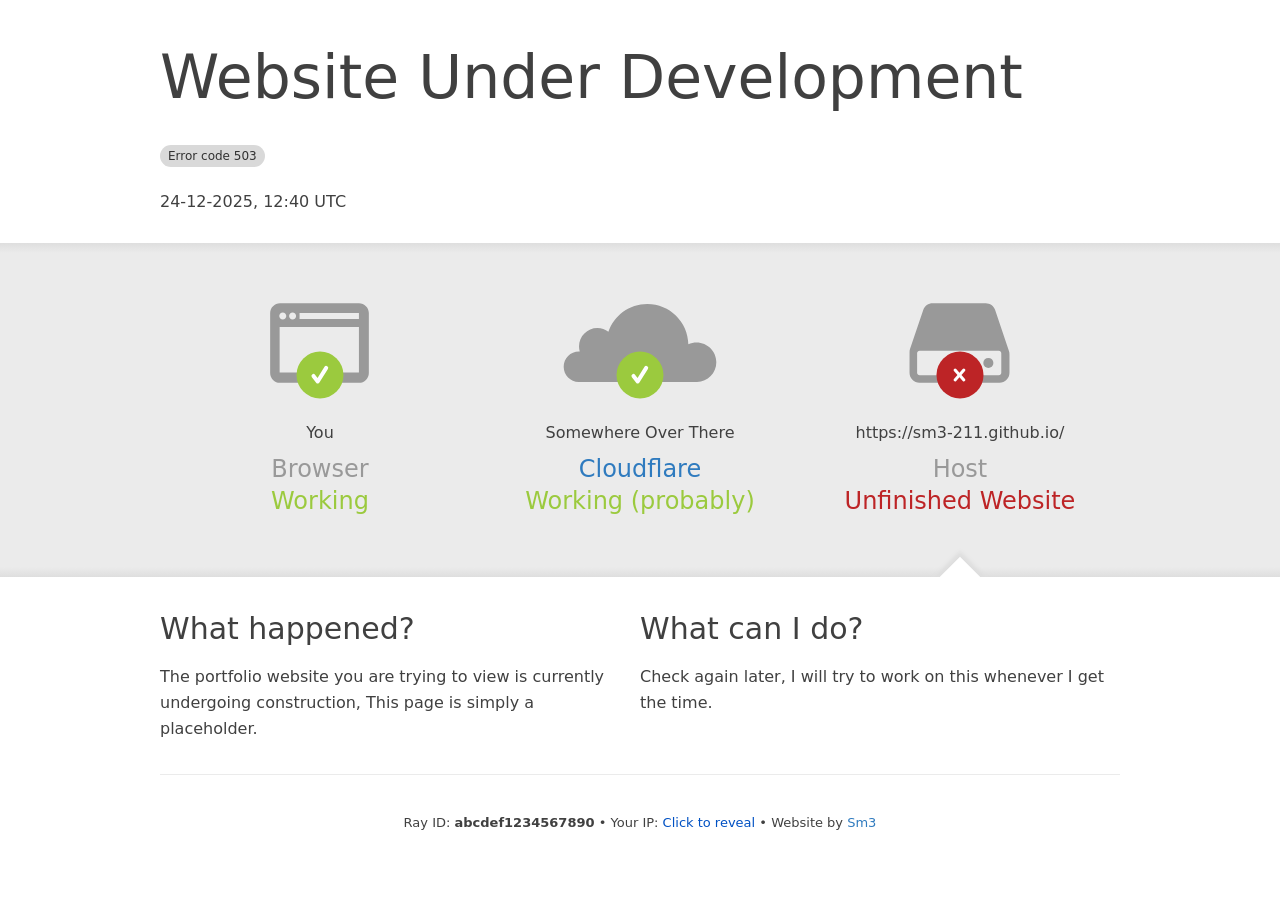
==== index.html @ c9b4858d "Update timestamp and status message in index.html" ====
<!DOCTYPE html>
<!--[if lt IE 7]> <html class="no-js ie6 oldie" lang="en-US"> <![endif]-->
<!--[if IE 7]>    <html class="no-js ie7 oldie" lang="en-US"> <![endif]-->
<!--[if IE 8]>    <html class="no-js ie8 oldie" lang="en-US"> <![endif]-->
<!--[if gt IE 8]><!--> <html class="no-js" lang="en-US"> <!--<![endif]-->
<head>
<title>Under Development</title>
<link rel = "icon" type = "image/png" href = "/Images/favicon.ico">
<meta charset="UTF-8" />
<meta http-equiv="Content-Type" content="text/html; charset=UTF-8" />
<meta http-equiv="X-UA-Compatible" content="IE=Edge" />
<meta name="robots" content="noindex, nofollow" />
<meta name="viewport" content="width=device-width,initial-scale=1" />
<style>
.container{width:100%}.bg-white{--bg-opacity:1;background-color:#fff;background-color:rgba(255,255,255,var(--bg-opacity))}.bg-center{background-position:50%}.bg-no-repeat{background-repeat:no-repeat}.border-gray-300{--border-opacity:1;border-color:#ebebeb;border-color:rgba(235,235,235,var(--border-opacity))}.rounded{border-radius:.25rem}.border-solid{border-style:solid}.border-0{border-width:0}.border{border-width:1px}.border-t{border-top-width:1px}.cursor-pointer{cursor:pointer}.block{display:block}.inline-block{display:inline-block}.table{display:table}.hidden{display:none}.float-left{float:left}.clearfix:after{content:"";display:table;clear:both}.font-mono{font-family:monaco,courier,monospace}.font-light{font-weight:300}.font-normal{font-weight:400}.font-semibold{font-weight:600}.h-12{height:3rem}.h-20{height:5rem}.text-13{font-size:13px}.text-15{font-size:15px}.text-60{font-size:60px}.text-2xl{font-size:1.5rem}.text-3xl{font-size:1.875rem}.leading-tight{line-height:1.25}.leading-normal{line-height:1.5}.leading-relaxed{line-height:1.625}.leading-1\.3{line-height:1.3}.my-8{margin-top:2rem;margin-bottom:2rem}.mx-auto{margin-left:auto;margin-right:auto}.mr-2{margin-right:.5rem}.mb-2{margin-bottom:.5rem}.mt-3{margin-top:.75rem}.mb-4{margin-bottom:1rem}.ml-4{margin-left:1rem}.mt-6{margin-top:1.5rem}.mb-6{margin-bottom:1.5rem}.mb-8{margin-bottom:2rem}.mb-10{margin-bottom:2.5rem}.ml-10{margin-left:2.5rem}.mb-15{margin-bottom:3.75rem}.-ml-6{margin-left:-1.5rem}.overflow-hidden{overflow:hidden}.p-0{padding:0}.py-2{padding-top:.5rem;padding-bottom:.5rem}.px-4{padding-left:1rem;padding-right:1rem}.py-8{padding-top:2rem;padding-bottom:2rem}.py-10{padding-top:2.5rem;padding-bottom:2.5rem}.py-15{padding-top:3.75rem;padding-bottom:3.75rem}.pr-6{padding-right:1.5rem}.pt-10{padding-top:2.5rem}.absolute{position:absolute}.relative{position:relative}.left-1\/2{left:50%}.-bottom-4{bottom:-1rem}.resize{resize:both}.text-center{text-align:center}.text-black-dark{--text-opacity:1;color:#404040;color:rgba(64,64,64,var(--text-opacity))}.text-gray-600{--text-opacity:1;color:#999;color:rgba(153,153,153,var(--text-opacity))}.text-red-error{--text-opacity:1;color:#bd2426;color:rgba(189,36,38,var(--text-opacity))}.text-green-success{--text-opacity:1;color:#9bca3e;color:rgba(155,202,62,var(--text-opacity))}.antialiased{-webkit-font-smoothing:antialiased;-moz-osx-font-smoothing:grayscale}.truncate{overflow:hidden;text-overflow:ellipsis;white-space:nowrap}.w-12{width:3rem}.w-240{width:60rem}.w-1\/2{width:50%}.w-1\/3{width:33.333333%}.w-full{width:100%}.transition{-webkit-transition-property:background-color,border-color,color,fill,stroke,opacity,box-shadow,-webkit-transform;transition-property:background-color,border-color,color,fill,stroke,opacity,box-shadow,-webkit-transform;transition-property:background-color,border-color,color,fill,stroke,opacity,box-shadow,transform;transition-property:background-color,border-color,color,fill,stroke,opacity,box-shadow,transform,-webkit-transform}body,html{--text-opacity:1;color:#404040;color:rgba(64,64,64,var(--text-opacity));-webkit-font-smoothing:antialiased;-moz-osx-font-smoothing:grayscale;font-family:system-ui,-apple-system,BlinkMacSystemFont,Segoe UI,Roboto,Helvetica Neue,Arial,Noto Sans,sans-serif,Apple Color Emoji,Segoe UI Emoji,Segoe UI Symbol,Noto Color Emoji;font-size:16px}*,body,html{margin:0;padding:0}*{box-sizing:border-box}a{--text-opacity:1;color:#2f7bbf;color:rgba(47,123,191,var(--text-opacity));text-decoration:none;-webkit-transition-property:all;transition-property:all;-webkit-transition-duration:.15s;transition-duration:.15s;-webkit-transition-timing-function:cubic-bezier(0,0,.2,1);transition-timing-function:cubic-bezier(0,0,.2,1)}a:hover{--text-opacity:1;color:#f68b1f;color:rgba(246,139,31,var(--text-opacity))}img{display:block;width:100%;height:auto}#what-happened-section p{font-size:15px;line-height:1.5}strong{font-weight:600}.bg-gradient-gray{background-image:-webkit-linear-gradient(top,#dedede,#ebebeb 3%,#ebebeb 97%,#dedede)}.cf-error-source:after{position:absolute;--bg-opacity:1;background-color:#fff;background-color:rgba(255,255,255,var(--bg-opacity));width:2.5rem;height:2.5rem;--transform-translate-x:0;--transform-translate-y:0;--transform-rotate:0;--transform-skew-x:0;--transform-skew-y:0;--transform-scale-x:1;--transform-scale-y:1;-webkit-transform:translateX(var(--transform-translate-x)) translateY(var(--transform-translate-y)) rotate(var(--transform-rotate)) skewX(var(--transform-skew-x)) skewY(var(--transform-skew-y)) scaleX(var(--transform-scale-x)) scaleY(var(--transform-scale-y));-ms-transform:translateX(var(--transform-translate-x)) translateY(var(--transform-translate-y)) rotate(var(--transform-rotate)) skewX(var(--transform-skew-x)) skewY(var(--transform-skew-y)) scaleX(var(--transform-scale-x)) scaleY(var(--transform-scale-y));transform:translateX(var(--transform-translate-x)) translateY(var(--transform-translate-y)) rotate(var(--transform-rotate)) skewX(var(--transform-skew-x)) skewY(var(--transform-skew-y)) scaleX(var(--transform-scale-x)) scaleY(var(--transform-scale-y));--transform-rotate:45deg;content:"";bottom:-1.75rem;left:50%;margin-left:-1.25rem;box-shadow:0 0 4px 4px #dedede}@media screen and (max-width:720px){.cf-error-source:after{display:none}}.cf-icon-browser{background-image:url(data:image/svg+xml;utf8,%3Csvg%20id%3D%22a%22%20xmlns%3D%22http%3A//www.w3.org/2000/svg%22%20viewBox%3D%220%200%20100%2080.7362%22%3E%3Cpath%20d%3D%22M89.8358.1636H10.1642C4.6398.1636.1614%2C4.6421.1614%2C10.1664v60.4033c0%2C5.5244%2C4.4784%2C10.0028%2C10.0028%2C10.0028h79.6716c5.5244%2C0%2C10.0027-4.4784%2C10.0027-10.0028V10.1664c0-5.5244-4.4784-10.0028-10.0027-10.0028ZM22.8323%2C9.6103c1.9618%2C0%2C3.5522%2C1.5903%2C3.5522%2C3.5521s-1.5904%2C3.5522-3.5522%2C3.5522-3.5521-1.5904-3.5521-3.5522%2C1.5903-3.5521%2C3.5521-3.5521ZM12.8936%2C9.6103c1.9618%2C0%2C3.5522%2C1.5903%2C3.5522%2C3.5521s-1.5904%2C3.5522-3.5522%2C3.5522-3.5521-1.5904-3.5521-3.5522%2C1.5903-3.5521%2C3.5521-3.5521ZM89.8293%2C70.137H9.7312V24.1983h80.0981v45.9387ZM89.8293%2C16.1619H29.8524v-5.999h59.977v5.999Z%22%20style%3D%22fill%3A%20%23999%3B%22/%3E%3C/svg%3E)}.cf-icon-cloud{background-image:url(data:image/svg+xml;utf8,%3Csvg%20id%3D%22a%22%20xmlns%3D%22http%3A//www.w3.org/2000/svg%22%20viewBox%3D%220%200%20152%2078.9141%22%3E%3Cpath%20d%3D%22M132.2996%2C77.9927v-.0261c10.5477-.2357%2C19.0305-8.8754%2C19.0305-19.52%2C0-10.7928-8.7161-19.5422-19.4678-19.5422-2.9027%2C0-5.6471.6553-8.1216%2C1.7987C123.3261%2C18.6624%2C105.3419.9198%2C83.202.9198c-17.8255%2C0-32.9539%2C11.5047-38.3939%2C27.4899-3.0292-2.2755-6.7818-3.6403-10.8622-3.6403-10.0098%2C0-18.1243%2C8.1145-18.1243%2C18.1243%2C0%2C1.7331.258%2C3.4033.7122%2C4.9905-.2899-.0168-.5769-.0442-.871-.0442-8.2805%2C0-14.993%2C6.7503-14.993%2C15.0772%2C0%2C8.2795%2C6.6381%2C14.994%2C14.8536%2C15.0701v.0054h.1069c.0109%2C0%2C.0215.0016.0325.0016s.0215-.0016.0325-.0016%22%20style%3D%22fill%3A%20%23999%3B%22/%3E%3C/svg%3E)}.cf-icon-server{background-image:url(data:image/svg+xml;utf8,%3Csvg%20id%3D%22a%22%20xmlns%3D%22http%3A//www.w3.org/2000/svg%22%20viewBox%3D%220%200%2095%2075%22%3E%3Cpath%20d%3D%22M94.0103%2C45.0775l-12.9885-38.4986c-1.2828-3.8024-4.8488-6.3624-8.8618-6.3619l-49.91.0065c-3.9995.0005-7.556%2C2.5446-8.8483%2C6.3295L1.0128%2C42.8363c-.3315.971-.501%2C1.9899-.5016%2C3.0159l-.0121%2C19.5737c-.0032%2C5.1667%2C4.1844%2C9.3569%2C9.3513%2C9.3569h75.2994c5.1646%2C0%2C9.3512-4.1866%2C9.3512-9.3512v-17.3649c0-1.0165-.1657-2.0262-.4907-2.9893ZM86.7988%2C65.3097c0%2C1.2909-1.0465%2C2.3374-2.3374%2C2.3374H9.9767c-1.2909%2C0-2.3374-1.0465-2.3374-2.3374v-18.1288c0-1.2909%2C1.0465-2.3374%2C2.3374-2.3374h74.4847c1.2909%2C0%2C2.3374%2C1.0465%2C2.3374%2C2.3374v18.1288Z%22%20style%3D%22fill%3A%20%23999%3B%22/%3E%3Ccircle%20cx%3D%2274.6349%22%20cy%3D%2256.1889%22%20r%3D%224.7318%22%20style%3D%22fill%3A%20%23999%3B%22/%3E%3Ccircle%20cx%3D%2259.1472%22%20cy%3D%2256.1889%22%20r%3D%224.7318%22%20style%3D%22fill%3A%20%23999%3B%22/%3E%3C/svg%3E)}.cf-icon-ok{background-image:url(data:image/svg+xml;utf8,%3Csvg%20id%3D%22a%22%20xmlns%3D%22http%3A//www.w3.org/2000/svg%22%20viewBox%3D%220%200%2048%2048%22%3E%3Ccircle%20cx%3D%2224%22%20cy%3D%2224%22%20r%3D%2223.4815%22%20style%3D%22fill%3A%20%239bca3e%3B%22/%3E%3Cpolyline%20points%3D%2217.453%2024.9841%2021.7183%2030.4504%2030.2076%2016.8537%22%20style%3D%22fill%3A%20none%3B%20stroke%3A%20%23fff%3B%20stroke-linecap%3A%20round%3B%20stroke-linejoin%3A%20round%3B%20stroke-width%3A%204px%3B%22/%3E%3C/svg%3E)}.cf-icon-error{background-image:url(data:image/svg+xml;utf8,%3Csvg%20id%3D%22a%22%20xmlns%3D%22http%3A//www.w3.org/2000/svg%22%20viewBox%3D%220%200%2047.9145%2047.9641%22%3E%3Ccircle%20cx%3D%2223.9572%22%20cy%3D%2223.982%22%20r%3D%2223.4815%22%20style%3D%22fill%3A%20%23bd2426%3B%22/%3E%3Cline%20x1%3D%2219.0487%22%20y1%3D%2219.0768%22%20x2%3D%2227.8154%22%20y2%3D%2228.8853%22%20style%3D%22fill%3A%20none%3B%20stroke%3A%20%23fff%3B%20stroke-linecap%3A%20round%3B%20stroke-linejoin%3A%20round%3B%20stroke-width%3A%203px%3B%22/%3E%3Cline%20x1%3D%2227.8154%22%20y1%3D%2219.0768%22%20x2%3D%2219.0487%22%20y2%3D%2228.8853%22%20style%3D%22fill%3A%20none%3B%20stroke%3A%20%23fff%3B%20stroke-linecap%3A%20round%3B%20stroke-linejoin%3A%20round%3B%20stroke-width%3A%203px%3B%22/%3E%3C/svg%3E)}#cf-wrapper .feedback-hidden{display:none}#cf-wrapper .feedback-success{min-height:33px;line-height:33px}#cf-wrapper .cf-button{color:#0051c3;font-size:13px;border-color:#0045a6;-webkit-transition-timing-function:ease;transition-timing-function:ease;-webkit-transition-duration:.2s;transition-duration:.2s;-webkit-transition-property:background-color,border-color,color;transition-property:background-color,border-color,color}#cf-wrapper .cf-button:hover{color:#fff;background-color:#003681}.cf-error-footer .hidden{display:none}.cf-error-footer .cf-footer-ip-reveal-btn{-webkit-appearance:button;-moz-appearance:button;appearance:button;text-decoration:none;background:none;color:inherit;border:none;padding:0;font:inherit;cursor:pointer;color:#0051c3;-webkit-transition:color .15s ease;transition:color .15s ease}.cf-error-footer .cf-footer-ip-reveal-btn:hover{color:#ee730a}.code-label{background-color:#d9d9d9;color:#313131;font-weight:500;border-radius:1.25rem;font-size:.75rem;line-height:4.5rem;padding:.25rem .5rem;height:4.5rem;white-space:nowrap;vertical-align:middle}@media (max-width:639px){.sm\:block{display:block}.sm\:hidden{display:none}.sm\:mb-1{margin-bottom:.25rem}.sm\:mb-2{margin-bottom:.5rem}.sm\:py-4{padding-top:1rem;padding-bottom:1rem}.sm\:px-8{padding-left:2rem;padding-right:2rem}.sm\:text-left{text-align:left}}@media (max-width:720px){.md\:border-gray-400{--border-opacity:1;border-color:#dedede;border-color:rgba(222,222,222,var(--border-opacity))}.md\:border-solid{border-style:solid}.md\:border-0{border-width:0}.md\:border-b{border-bottom-width:1px}.md\:block{display:block}.md\:inline-block{display:inline-block}.md\:hidden{display:none}.md\:float-none{float:none}.md\:text-3xl{font-size:1.875rem}.md\:m-0{margin:0}.md\:mt-0{margin-top:0}.md\:mb-2{margin-bottom:.5rem}.md\:p-0{padding:0}.md\:py-8{padding-top:2rem;padding-bottom:2rem}.md\:px-8{padding-left:2rem;padding-right:2rem}.md\:pr-0{padding-right:0}.md\:pb-10{padding-bottom:2.5rem}.md\:top-0{top:0}.md\:right-0{right:0}.md\:left-auto{left:auto}.md\:text-left{text-align:left}.md\:w-full{width:100%}}@media (max-width:1023px){.lg\:text-sm{font-size:.875rem}.lg\:text-2xl{font-size:1.5rem}.lg\:text-4xl{font-size:2.25rem}.lg\:leading-relaxed{line-height:1.625}.lg\:px-8{padding-left:2rem;padding-right:2rem}.lg\:pt-6{padding-top:1.5rem}.lg\:w-full{width:100%}}
</style>
</head>
<body>
<div id="cf-wrapper">
    <div id="cf-error-details" class="p-0">
        <header class="mx-auto pt-10 lg:pt-6 lg:px-8 w-240 lg:w-full mb-8">
            <h1 class="inline-block sm:block sm:mb-2 font-light text-60 lg:text-4xl text-black-dark leading-tight mr-2">
                <span class="inline-block">Website Under Development</span>
                <span class="code-label">Error code 503</span>
            </h1>
            <div class="">24-12-2025, 12:40 UTC</div>
        </header>
        <div class="my-8 bg-gradient-gray">
            <div class="w-240 lg:w-full mx-auto">
                <div class="clearfix md:px-8">
                    <div id="cf-browser-status" class=" relative w-1/3 md:w-full py-15 md:p-0 md:py-8 md:text-left md:border-solid md:border-0 md:border-b md:border-gray-400 overflow-hidden float-left md:float-none text-center">
                        <div class="relative mb-10 md:m-0">
                            <span class="cf-icon-browser block md:hidden h-20 bg-center bg-no-repeat"></span>
                            <span class="cf-icon-ok w-12 h-12 absolute left-1/2 md:left-auto md:right-0 md:top-0 -ml-6 -bottom-4"></span>
                        </div>
                        <span class="md:block w-full truncate">You</span>
                        <h3 class="md:inline-block mt-3 md:mt-0 text-2xl text-gray-600 font-light leading-1.3" >Browser</h3>
                        <span class="leading-1.3 text-2xl" style="color: #9bca3e">Working</span>
                    </div>
                    <div id="cf-cloudflare-status" class=" relative w-1/3 md:w-full py-15 md:p-0 md:py-8 md:text-left md:border-solid md:border-0 md:border-b md:border-gray-400 overflow-hidden float-left md:float-none text-center">
                        <div class="relative mb-10 md:m-0">
                            <span class="cf-icon-cloud block md:hidden h-20 bg-center bg-no-repeat"></span>
                            <span class="cf-icon-ok w-12 h-12 absolute left-1/2 md:left-auto md:right-0 md:top-0 -ml-6 -bottom-4"></span>
                        </div>
                        <span class="md:block w-full truncate">Somewhere Over There</span>
                        <h3 class="md:inline-block mt-3 md:mt-0 text-2xl text-gray-600 font-light leading-1.3" style="color: #2f7bbf;">Cloudflare</h3>
                        <span class="leading-1.3 text-2xl" style="color: #9bca3e">Working (probably)</span>
                    </div>
                    <div id="cf-host-status" class="cf-error-source relative w-1/3 md:w-full py-15 md:p-0 md:py-8 md:text-left md:border-solid md:border-0 md:border-b md:border-gray-400 overflow-hidden float-left md:float-none text-center">
                        <div class="relative mb-10 md:m-0">
                            <span class="cf-icon-server block md:hidden h-20 bg-center bg-no-repeat"></span>
                            <span class="cf-icon-error w-12 h-12 absolute left-1/2 md:left-auto md:right-0 md:top-0 -ml-6 -bottom-4"></span>
                        </div>
                        <span class="md:block w-full truncate">https://sm3-211.github.io/</span>
                        <h3 class="md:inline-block mt-3 md:mt-0 text-2xl text-gray-600 font-light leading-1.3" >Host</h3>
                        <span class="leading-1.3 text-2xl" style="color: #bd2426">Unfinished Website</span>
                    </div>
                </div>
            </div>
        </div>

        <div class="w-240 lg:w-full mx-auto mb-8 lg:px-8">
            <div class="clearfix">
                <div class="w-1/2 md:w-full float-left pr-6 md:pb-10 md:pr-0 leading-relaxed">
                    <h2 class="text-3xl font-normal leading-1.3 mb-4">What happened?</h2>
                    The portfolio website you are trying to view is currently undergoing construction, This page is simply a placeholder.
                </div>
                <div class="w-1/2 md:w-full float-left leading-relaxed">
                    <h2 class="text-3xl font-normal leading-1.3 mb-4">What can I do?</h2>
                    Check again later, I will try to work on this whenever I get the time.
                </div>
            </div>
        </div>

        <div class="cf-error-footer cf-wrapper w-240 lg:w-full py-10 sm:py-4 sm:px-8 mx-auto text-center sm:text-left border-solid border-0 border-t border-gray-300">
            <p class="text-13">
                <span class="cf-footer-item sm:block sm:mb-1">Ray ID: <strong class="font-semibold">abcdef1234567890</strong></span>
                <span class="cf-footer-separator sm:hidden">&bull;</span>
                <span id="cf-footer-item-ip" class="cf-footer-item hidden sm:block sm:mb-1">
                    Your IP:
                    <button type="button" id="cf-footer-ip-reveal" class="cf-footer-ip-reveal-btn">Click to reveal</button>
                    <span class="hidden" id="cf-footer-ip">192.168.0.1</span>
                    <span class="cf-footer-separator sm:hidden">&bull;</span>
                </span>
                
                <span class="cf-footer-item sm:block sm:mb-1"><span>Website by</span> <a rel="noopener noreferrer" href="https://sm3-211.github.io/" id="brand_link" target="_blank">Sm3</a></span>
            </p>
        </div><!-- /.error-footer -->
    </div>
</div>
<script>(function(){function d(){var b=a.getElementById("cf-footer-item-ip"),c=a.getElementById("cf-footer-ip-reveal");b&&"classList"in b&&(b.classList.remove("hidden"),c.addEventListener("click",function(){c.classList.add("hidden");a.getElementById("cf-footer-ip").classList.remove("hidden")}))}var a=document;document.addEventListener&&a.addEventListener("DOMContentLoaded",d)})();</script>
</body>
</html>
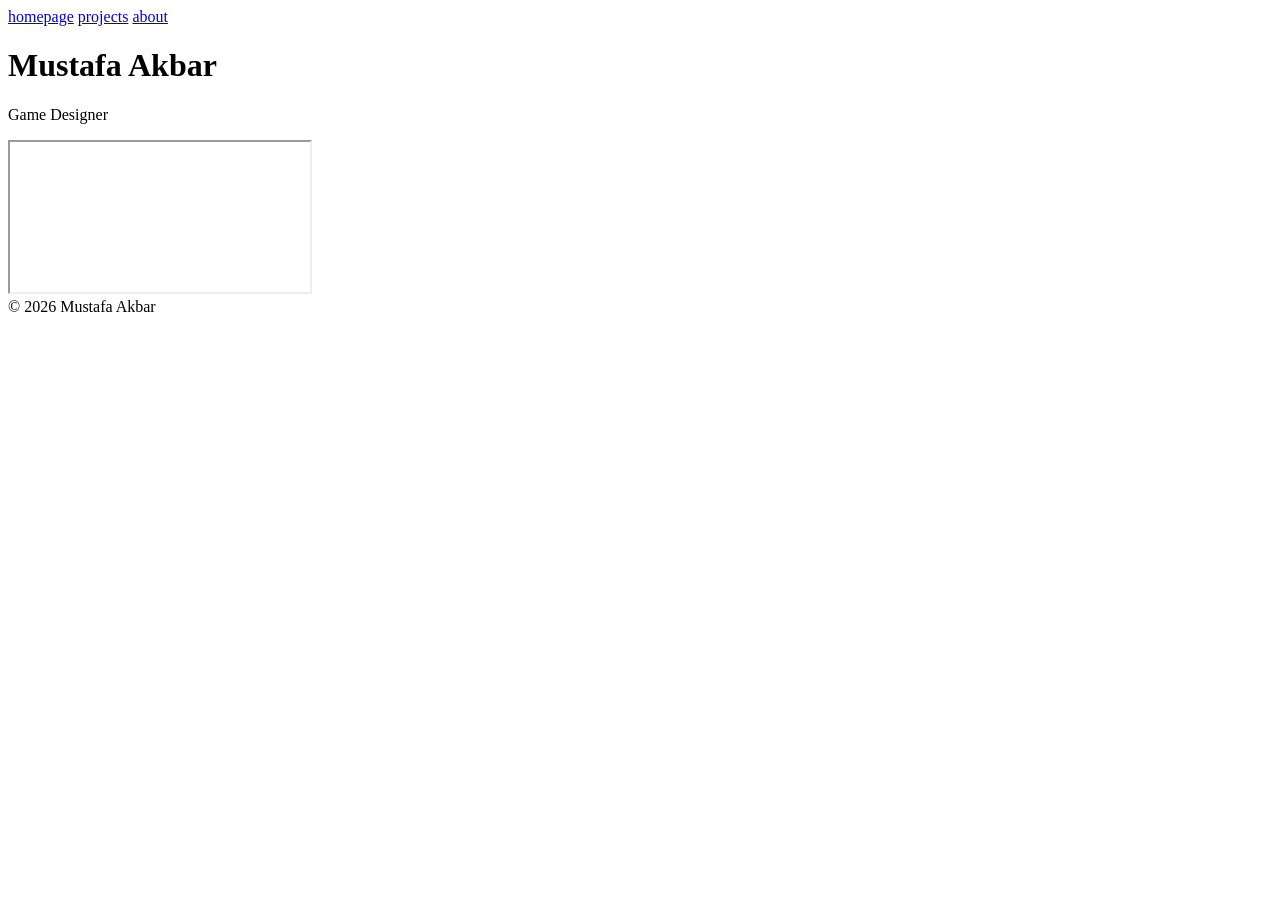
==== commit 44ba66b7: "Add files via upload" ====
--- a/index.html
+++ b/index.html
@@ -1,93 +1,43 @@
-<!DOCTYPE html>
-<!--[if lt IE 7]> <html class="no-js ie6 oldie" lang="en-US"> <![endif]-->
-<!--[if IE 7]>    <html class="no-js ie7 oldie" lang="en-US"> <![endif]-->
-<!--[if IE 8]>    <html class="no-js ie8 oldie" lang="en-US"> <![endif]-->
-<!--[if gt IE 8]><!--> <html class="no-js" lang="en-US"> <!--<![endif]-->
-<head>
-<title>Under Development</title>
-<link rel = "icon" type = "image/png" href = "/Images/favicon.ico">
-<meta charset="UTF-8" />
-<meta http-equiv="Content-Type" content="text/html; charset=UTF-8" />
-<meta http-equiv="X-UA-Compatible" content="IE=Edge" />
-<meta name="robots" content="noindex, nofollow" />
-<meta name="viewport" content="width=device-width,initial-scale=1" />
-<style>
-.container{width:100%}.bg-white{--bg-opacity:1;background-color:#fff;background-color:rgba(255,255,255,var(--bg-opacity))}.bg-center{background-position:50%}.bg-no-repeat{background-repeat:no-repeat}.border-gray-300{--border-opacity:1;border-color:#ebebeb;border-color:rgba(235,235,235,var(--border-opacity))}.rounded{border-radius:.25rem}.border-solid{border-style:solid}.border-0{border-width:0}.border{border-width:1px}.border-t{border-top-width:1px}.cursor-pointer{cursor:pointer}.block{display:block}.inline-block{display:inline-block}.table{display:table}.hidden{display:none}.float-left{float:left}.clearfix:after{content:"";display:table;clear:both}.font-mono{font-family:monaco,courier,monospace}.font-light{font-weight:300}.font-normal{font-weight:400}.font-semibold{font-weight:600}.h-12{height:3rem}.h-20{height:5rem}.text-13{font-size:13px}.text-15{font-size:15px}.text-60{font-size:60px}.text-2xl{font-size:1.5rem}.text-3xl{font-size:1.875rem}.leading-tight{line-height:1.25}.leading-normal{line-height:1.5}.leading-relaxed{line-height:1.625}.leading-1\.3{line-height:1.3}.my-8{margin-top:2rem;margin-bottom:2rem}.mx-auto{margin-left:auto;margin-right:auto}.mr-2{margin-right:.5rem}.mb-2{margin-bottom:.5rem}.mt-3{margin-top:.75rem}.mb-4{margin-bottom:1rem}.ml-4{margin-left:1rem}.mt-6{margin-top:1.5rem}.mb-6{margin-bottom:1.5rem}.mb-8{margin-bottom:2rem}.mb-10{margin-bottom:2.5rem}.ml-10{margin-left:2.5rem}.mb-15{margin-bottom:3.75rem}.-ml-6{margin-left:-1.5rem}.overflow-hidden{overflow:hidden}.p-0{padding:0}.py-2{padding-top:.5rem;padding-bottom:.5rem}.px-4{padding-left:1rem;padding-right:1rem}.py-8{padding-top:2rem;padding-bottom:2rem}.py-10{padding-top:2.5rem;padding-bottom:2.5rem}.py-15{padding-top:3.75rem;padding-bottom:3.75rem}.pr-6{padding-right:1.5rem}.pt-10{padding-top:2.5rem}.absolute{position:absolute}.relative{position:relative}.left-1\/2{left:50%}.-bottom-4{bottom:-1rem}.resize{resize:both}.text-center{text-align:center}.text-black-dark{--text-opacity:1;color:#404040;color:rgba(64,64,64,var(--text-opacity))}.text-gray-600{--text-opacity:1;color:#999;color:rgba(153,153,153,var(--text-opacity))}.text-red-error{--text-opacity:1;color:#bd2426;color:rgba(189,36,38,var(--text-opacity))}.text-green-success{--text-opacity:1;color:#9bca3e;color:rgba(155,202,62,var(--text-opacity))}.antialiased{-webkit-font-smoothing:antialiased;-moz-osx-font-smoothing:grayscale}.truncate{overflow:hidden;text-overflow:ellipsis;white-space:nowrap}.w-12{width:3rem}.w-240{width:60rem}.w-1\/2{width:50%}.w-1\/3{width:33.333333%}.w-full{width:100%}.transition{-webkit-transition-property:background-color,border-color,color,fill,stroke,opacity,box-shadow,-webkit-transform;transition-property:background-color,border-color,color,fill,stroke,opacity,box-shadow,-webkit-transform;transition-property:background-color,border-color,color,fill,stroke,opacity,box-shadow,transform;transition-property:background-color,border-color,color,fill,stroke,opacity,box-shadow,transform,-webkit-transform}body,html{--text-opacity:1;color:#404040;color:rgba(64,64,64,var(--text-opacity));-webkit-font-smoothing:antialiased;-moz-osx-font-smoothing:grayscale;font-family:system-ui,-apple-system,BlinkMacSystemFont,Segoe UI,Roboto,Helvetica Neue,Arial,Noto Sans,sans-serif,Apple Color Emoji,Segoe UI Emoji,Segoe UI Symbol,Noto Color Emoji;font-size:16px}*,body,html{margin:0;padding:0}*{box-sizing:border-box}a{--text-opacity:1;color:#2f7bbf;color:rgba(47,123,191,var(--text-opacity));text-decoration:none;-webkit-transition-property:all;transition-property:all;-webkit-transition-duration:.15s;transition-duration:.15s;-webkit-transition-timing-function:cubic-bezier(0,0,.2,1);transition-timing-function:cubic-bezier(0,0,.2,1)}a:hover{--text-opacity:1;color:#f68b1f;color:rgba(246,139,31,var(--text-opacity))}img{display:block;width:100%;height:auto}#what-happened-section p{font-size:15px;line-height:1.5}strong{font-weight:600}.bg-gradient-gray{background-image:-webkit-linear-gradient(top,#dedede,#ebebeb 3%,#ebebeb 97%,#dedede)}.cf-error-source:after{position:absolute;--bg-opacity:1;background-color:#fff;background-color:rgba(255,255,255,var(--bg-opacity));width:2.5rem;height:2.5rem;--transform-translate-x:0;--transform-translate-y:0;--transform-rotate:0;--transform-skew-x:0;--transform-skew-y:0;--transform-scale-x:1;--transform-scale-y:1;-webkit-transform:translateX(var(--transform-translate-x)) translateY(var(--transform-translate-y)) rotate(var(--transform-rotate)) skewX(var(--transform-skew-x)) skewY(var(--transform-skew-y)) scaleX(var(--transform-scale-x)) scaleY(var(--transform-scale-y));-ms-transform:translateX(var(--transform-translate-x)) translateY(var(--transform-translate-y)) rotate(var(--transform-rotate)) skewX(var(--transform-skew-x)) skewY(var(--transform-skew-y)) scaleX(var(--transform-scale-x)) scaleY(var(--transform-scale-y));transform:translateX(var(--transform-translate-x)) translateY(var(--transform-translate-y)) rotate(var(--transform-rotate)) skewX(var(--transform-skew-x)) skewY(var(--transform-skew-y)) scaleX(var(--transform-scale-x)) scaleY(var(--transform-scale-y));--transform-rotate:45deg;content:"";bottom:-1.75rem;left:50%;margin-left:-1.25rem;box-shadow:0 0 4px 4px #dedede}@media screen and (max-width:720px){.cf-error-source:after{display:none}}.cf-icon-browser{background-image:url(data:image/svg+xml;utf8,%3Csvg%20id%3D%22a%22%20xmlns%3D%22http%3A//www.w3.org/2000/svg%22%20viewBox%3D%220%200%20100%2080.7362%22%3E%3Cpath%20d%3D%22M89.8358.1636H10.1642C4.6398.1636.1614%2C4.6421.1614%2C10.1664v60.4033c0%2C5.5244%2C4.4784%2C10.0028%2C10.0028%2C10.0028h79.6716c5.5244%2C0%2C10.0027-4.4784%2C10.0027-10.0028V10.1664c0-5.5244-4.4784-10.0028-10.0027-10.0028ZM22.8323%2C9.6103c1.9618%2C0%2C3.5522%2C1.5903%2C3.5522%2C3.5521s-1.5904%2C3.5522-3.5522%2C3.5522-3.5521-1.5904-3.5521-3.5522%2C1.5903-3.5521%2C3.5521-3.5521ZM12.8936%2C9.6103c1.9618%2C0%2C3.5522%2C1.5903%2C3.5522%2C3.5521s-1.5904%2C3.5522-3.5522%2C3.5522-3.5521-1.5904-3.5521-3.5522%2C1.5903-3.5521%2C3.5521-3.5521ZM89.8293%2C70.137H9.7312V24.1983h80.0981v45.9387ZM89.8293%2C16.1619H29.8524v-5.999h59.977v5.999Z%22%20style%3D%22fill%3A%20%23999%3B%22/%3E%3C/svg%3E)}.cf-icon-cloud{background-image:url(data:image/svg+xml;utf8,%3Csvg%20id%3D%22a%22%20xmlns%3D%22http%3A//www.w3.org/2000/svg%22%20viewBox%3D%220%200%20152%2078.9141%22%3E%3Cpath%20d%3D%22M132.2996%2C77.9927v-.0261c10.5477-.2357%2C19.0305-8.8754%2C19.0305-19.52%2C0-10.7928-8.7161-19.5422-19.4678-19.5422-2.9027%2C0-5.6471.6553-8.1216%2C1.7987C123.3261%2C18.6624%2C105.3419.9198%2C83.202.9198c-17.8255%2C0-32.9539%2C11.5047-38.3939%2C27.4899-3.0292-2.2755-6.7818-3.6403-10.8622-3.6403-10.0098%2C0-18.1243%2C8.1145-18.1243%2C18.1243%2C0%2C1.7331.258%2C3.4033.7122%2C4.9905-.2899-.0168-.5769-.0442-.871-.0442-8.2805%2C0-14.993%2C6.7503-14.993%2C15.0772%2C0%2C8.2795%2C6.6381%2C14.994%2C14.8536%2C15.0701v.0054h.1069c.0109%2C0%2C.0215.0016.0325.0016s.0215-.0016.0325-.0016%22%20style%3D%22fill%3A%20%23999%3B%22/%3E%3C/svg%3E)}.cf-icon-server{background-image:url(data:image/svg+xml;utf8,%3Csvg%20id%3D%22a%22%20xmlns%3D%22http%3A//www.w3.org/2000/svg%22%20viewBox%3D%220%200%2095%2075%22%3E%3Cpath%20d%3D%22M94.0103%2C45.0775l-12.9885-38.4986c-1.2828-3.8024-4.8488-6.3624-8.8618-6.3619l-49.91.0065c-3.9995.0005-7.556%2C2.5446-8.8483%2C6.3295L1.0128%2C42.8363c-.3315.971-.501%2C1.9899-.5016%2C3.0159l-.0121%2C19.5737c-.0032%2C5.1667%2C4.1844%2C9.3569%2C9.3513%2C9.3569h75.2994c5.1646%2C0%2C9.3512-4.1866%2C9.3512-9.3512v-17.3649c0-1.0165-.1657-2.0262-.4907-2.9893ZM86.7988%2C65.3097c0%2C1.2909-1.0465%2C2.3374-2.3374%2C2.3374H9.9767c-1.2909%2C0-2.3374-1.0465-2.3374-2.3374v-18.1288c0-1.2909%2C1.0465-2.3374%2C2.3374-2.3374h74.4847c1.2909%2C0%2C2.3374%2C1.0465%2C2.3374%2C2.3374v18.1288Z%22%20style%3D%22fill%3A%20%23999%3B%22/%3E%3Ccircle%20cx%3D%2274.6349%22%20cy%3D%2256.1889%22%20r%3D%224.7318%22%20style%3D%22fill%3A%20%23999%3B%22/%3E%3Ccircle%20cx%3D%2259.1472%22%20cy%3D%2256.1889%22%20r%3D%224.7318%22%20style%3D%22fill%3A%20%23999%3B%22/%3E%3C/svg%3E)}.cf-icon-ok{background-image:url(data:image/svg+xml;utf8,%3Csvg%20id%3D%22a%22%20xmlns%3D%22http%3A//www.w3.org/2000/svg%22%20viewBox%3D%220%200%2048%2048%22%3E%3Ccircle%20cx%3D%2224%22%20cy%3D%2224%22%20r%3D%2223.4815%22%20style%3D%22fill%3A%20%239bca3e%3B%22/%3E%3Cpolyline%20points%3D%2217.453%2024.9841%2021.7183%2030.4504%2030.2076%2016.8537%22%20style%3D%22fill%3A%20none%3B%20stroke%3A%20%23fff%3B%20stroke-linecap%3A%20round%3B%20stroke-linejoin%3A%20round%3B%20stroke-width%3A%204px%3B%22/%3E%3C/svg%3E)}.cf-icon-error{background-image:url(data:image/svg+xml;utf8,%3Csvg%20id%3D%22a%22%20xmlns%3D%22http%3A//www.w3.org/2000/svg%22%20viewBox%3D%220%200%2047.9145%2047.9641%22%3E%3Ccircle%20cx%3D%2223.9572%22%20cy%3D%2223.982%22%20r%3D%2223.4815%22%20style%3D%22fill%3A%20%23bd2426%3B%22/%3E%3Cline%20x1%3D%2219.0487%22%20y1%3D%2219.0768%22%20x2%3D%2227.8154%22%20y2%3D%2228.8853%22%20style%3D%22fill%3A%20none%3B%20stroke%3A%20%23fff%3B%20stroke-linecap%3A%20round%3B%20stroke-linejoin%3A%20round%3B%20stroke-width%3A%203px%3B%22/%3E%3Cline%20x1%3D%2227.8154%22%20y1%3D%2219.0768%22%20x2%3D%2219.0487%22%20y2%3D%2228.8853%22%20style%3D%22fill%3A%20none%3B%20stroke%3A%20%23fff%3B%20stroke-linecap%3A%20round%3B%20stroke-linejoin%3A%20round%3B%20stroke-width%3A%203px%3B%22/%3E%3C/svg%3E)}#cf-wrapper .feedback-hidden{display:none}#cf-wrapper .feedback-success{min-height:33px;line-height:33px}#cf-wrapper .cf-button{color:#0051c3;font-size:13px;border-color:#0045a6;-webkit-transition-timing-function:ease;transition-timing-function:ease;-webkit-transition-duration:.2s;transition-duration:.2s;-webkit-transition-property:background-color,border-color,color;transition-property:background-color,border-color,color}#cf-wrapper .cf-button:hover{color:#fff;background-color:#003681}.cf-error-footer .hidden{display:none}.cf-error-footer .cf-footer-ip-reveal-btn{-webkit-appearance:button;-moz-appearance:button;appearance:button;text-decoration:none;background:none;color:inherit;border:none;padding:0;font:inherit;cursor:pointer;color:#0051c3;-webkit-transition:color .15s ease;transition:color .15s ease}.cf-error-footer .cf-footer-ip-reveal-btn:hover{color:#ee730a}.code-label{background-color:#d9d9d9;color:#313131;font-weight:500;border-radius:1.25rem;font-size:.75rem;line-height:4.5rem;padding:.25rem .5rem;height:4.5rem;white-space:nowrap;vertical-align:middle}@media (max-width:639px){.sm\:block{display:block}.sm\:hidden{display:none}.sm\:mb-1{margin-bottom:.25rem}.sm\:mb-2{margin-bottom:.5rem}.sm\:py-4{padding-top:1rem;padding-bottom:1rem}.sm\:px-8{padding-left:2rem;padding-right:2rem}.sm\:text-left{text-align:left}}@media (max-width:720px){.md\:border-gray-400{--border-opacity:1;border-color:#dedede;border-color:rgba(222,222,222,var(--border-opacity))}.md\:border-solid{border-style:solid}.md\:border-0{border-width:0}.md\:border-b{border-bottom-width:1px}.md\:block{display:block}.md\:inline-block{display:inline-block}.md\:hidden{display:none}.md\:float-none{float:none}.md\:text-3xl{font-size:1.875rem}.md\:m-0{margin:0}.md\:mt-0{margin-top:0}.md\:mb-2{margin-bottom:.5rem}.md\:p-0{padding:0}.md\:py-8{padding-top:2rem;padding-bottom:2rem}.md\:px-8{padding-left:2rem;padding-right:2rem}.md\:pr-0{padding-right:0}.md\:pb-10{padding-bottom:2.5rem}.md\:top-0{top:0}.md\:right-0{right:0}.md\:left-auto{left:auto}.md\:text-left{text-align:left}.md\:w-full{width:100%}}@media (max-width:1023px){.lg\:text-sm{font-size:.875rem}.lg\:text-2xl{font-size:1.5rem}.lg\:text-4xl{font-size:2.25rem}.lg\:leading-relaxed{line-height:1.625}.lg\:px-8{padding-left:2rem;padding-right:2rem}.lg\:pt-6{padding-top:1.5rem}.lg\:w-full{width:100%}}
-</style>
-</head>
-<body>
-<div id="cf-wrapper">
-    <div id="cf-error-details" class="p-0">
-        <header class="mx-auto pt-10 lg:pt-6 lg:px-8 w-240 lg:w-full mb-8">
-            <h1 class="inline-block sm:block sm:mb-2 font-light text-60 lg:text-4xl text-black-dark leading-tight mr-2">
-                <span class="inline-block">Website Under Development</span>
-                <span class="code-label">Error code 503</span>
-            </h1>
-            <div class="">24-12-2025, 12:40 UTC</div>
-        </header>
-        <div class="my-8 bg-gradient-gray">
-            <div class="w-240 lg:w-full mx-auto">
-                <div class="clearfix md:px-8">
-                    <div id="cf-browser-status" class=" relative w-1/3 md:w-full py-15 md:p-0 md:py-8 md:text-left md:border-solid md:border-0 md:border-b md:border-gray-400 overflow-hidden float-left md:float-none text-center">
-                        <div class="relative mb-10 md:m-0">
-                            <span class="cf-icon-browser block md:hidden h-20 bg-center bg-no-repeat"></span>
-                            <span class="cf-icon-ok w-12 h-12 absolute left-1/2 md:left-auto md:right-0 md:top-0 -ml-6 -bottom-4"></span>
-                        </div>
-                        <span class="md:block w-full truncate">You</span>
-                        <h3 class="md:inline-block mt-3 md:mt-0 text-2xl text-gray-600 font-light leading-1.3" >Browser</h3>
-                        <span class="leading-1.3 text-2xl" style="color: #9bca3e">Working</span>
-                    </div>
-                    <div id="cf-cloudflare-status" class=" relative w-1/3 md:w-full py-15 md:p-0 md:py-8 md:text-left md:border-solid md:border-0 md:border-b md:border-gray-400 overflow-hidden float-left md:float-none text-center">
-                        <div class="relative mb-10 md:m-0">
-                            <span class="cf-icon-cloud block md:hidden h-20 bg-center bg-no-repeat"></span>
-                            <span class="cf-icon-ok w-12 h-12 absolute left-1/2 md:left-auto md:right-0 md:top-0 -ml-6 -bottom-4"></span>
-                        </div>
-                        <span class="md:block w-full truncate">Somewhere Over There</span>
-                        <h3 class="md:inline-block mt-3 md:mt-0 text-2xl text-gray-600 font-light leading-1.3" style="color: #2f7bbf;">Cloudflare</h3>
-                        <span class="leading-1.3 text-2xl" style="color: #9bca3e">Working (probably)</span>
-                    </div>
-                    <div id="cf-host-status" class="cf-error-source relative w-1/3 md:w-full py-15 md:p-0 md:py-8 md:text-left md:border-solid md:border-0 md:border-b md:border-gray-400 overflow-hidden float-left md:float-none text-center">
-                        <div class="relative mb-10 md:m-0">
-                            <span class="cf-icon-server block md:hidden h-20 bg-center bg-no-repeat"></span>
-                            <span class="cf-icon-error w-12 h-12 absolute left-1/2 md:left-auto md:right-0 md:top-0 -ml-6 -bottom-4"></span>
-                        </div>
-                        <span class="md:block w-full truncate">https://sm3-211.github.io/</span>
-                        <h3 class="md:inline-block mt-3 md:mt-0 text-2xl text-gray-600 font-light leading-1.3" >Host</h3>
-                        <span class="leading-1.3 text-2xl" style="color: #bd2426">Unfinished Website</span>
-                    </div>
-                </div>
-            </div>
-        </div>
-
-        <div class="w-240 lg:w-full mx-auto mb-8 lg:px-8">
-            <div class="clearfix">
-                <div class="w-1/2 md:w-full float-left pr-6 md:pb-10 md:pr-0 leading-relaxed">
-                    <h2 class="text-3xl font-normal leading-1.3 mb-4">What happened?</h2>
-                    The portfolio website you are trying to view is currently undergoing construction, This page is simply a placeholder.
-                </div>
-                <div class="w-1/2 md:w-full float-left leading-relaxed">
-                    <h2 class="text-3xl font-normal leading-1.3 mb-4">What can I do?</h2>
-                    Check again later, I will try to work on this whenever I get the time.
-                </div>
-            </div>
-        </div>
-
-        <div class="cf-error-footer cf-wrapper w-240 lg:w-full py-10 sm:py-4 sm:px-8 mx-auto text-center sm:text-left border-solid border-0 border-t border-gray-300">
-            <p class="text-13">
-                <span class="cf-footer-item sm:block sm:mb-1">Ray ID: <strong class="font-semibold">abcdef1234567890</strong></span>
-                <span class="cf-footer-separator sm:hidden">&bull;</span>
-                <span id="cf-footer-item-ip" class="cf-footer-item hidden sm:block sm:mb-1">
-                    Your IP:
-                    <button type="button" id="cf-footer-ip-reveal" class="cf-footer-ip-reveal-btn">Click to reveal</button>
-                    <span class="hidden" id="cf-footer-ip">192.168.0.1</span>
-                    <span class="cf-footer-separator sm:hidden">&bull;</span>
-                </span>
-                
-                <span class="cf-footer-item sm:block sm:mb-1"><span>Website by</span> <a rel="noopener noreferrer" href="https://sm3-211.github.io/" id="brand_link" target="_blank">Sm3</a></span>
-            </p>
-        </div><!-- /.error-footer -->
-    </div>
-</div>
-<script>(function(){function d(){var b=a.getElementById("cf-footer-item-ip"),c=a.getElementById("cf-footer-ip-reveal");b&&"classList"in b&&(b.classList.remove("hidden"),c.addEventListener("click",function(){c.classList.add("hidden");a.getElementById("cf-footer-ip").classList.remove("hidden")}))}var a=document;document.addEventListener&&a.addEventListener("DOMContentLoaded",d)})();</script>
-</body>
-</html>
+<!DOCTYPE html>
+<html lang="en">
+<head>
+<meta charset="UTF-8">
+<meta name="viewport" content="width=device-width, initial-scale=1.0">
+<title>Home</title>
+<link rel="stylesheet" href="css/style.css">
+</head>
+<body>
+
+<nav>
+    <div class="nav-logo"></div>
+    <div class="nav-links">
+        <a href="index.html" class="active">homepage</a>
+        <a href="projects.html">projects</a>
+        <a href="about.html">about</a>
+    </div>
+</nav>
+
+<header>
+    <h1>Mustafa Akbar</h1>
+    <p class="subtitle">Game Designer</p>
+</header>
+
+<div class="video-container">
+    <iframe
+        src="https://www.youtube-nocookie.com/embed/ScMzIvxBSi4?autoplay=1&mute=1&playsinline=1&controls=0&modestbranding=1&rel=0"
+        title="Showreel"
+        allow="autoplay; fullscreen; picture-in-picture"
+        allowfullscreen>
+    </iframe>
+</div>
+
+<footer>
+    © <span id="year"></span> Mustafa Akbar
+</footer>
+
+<script>
+document.getElementById("year").textContent = new Date().getFullYear();
+</script>
+
+</body>
+</html>
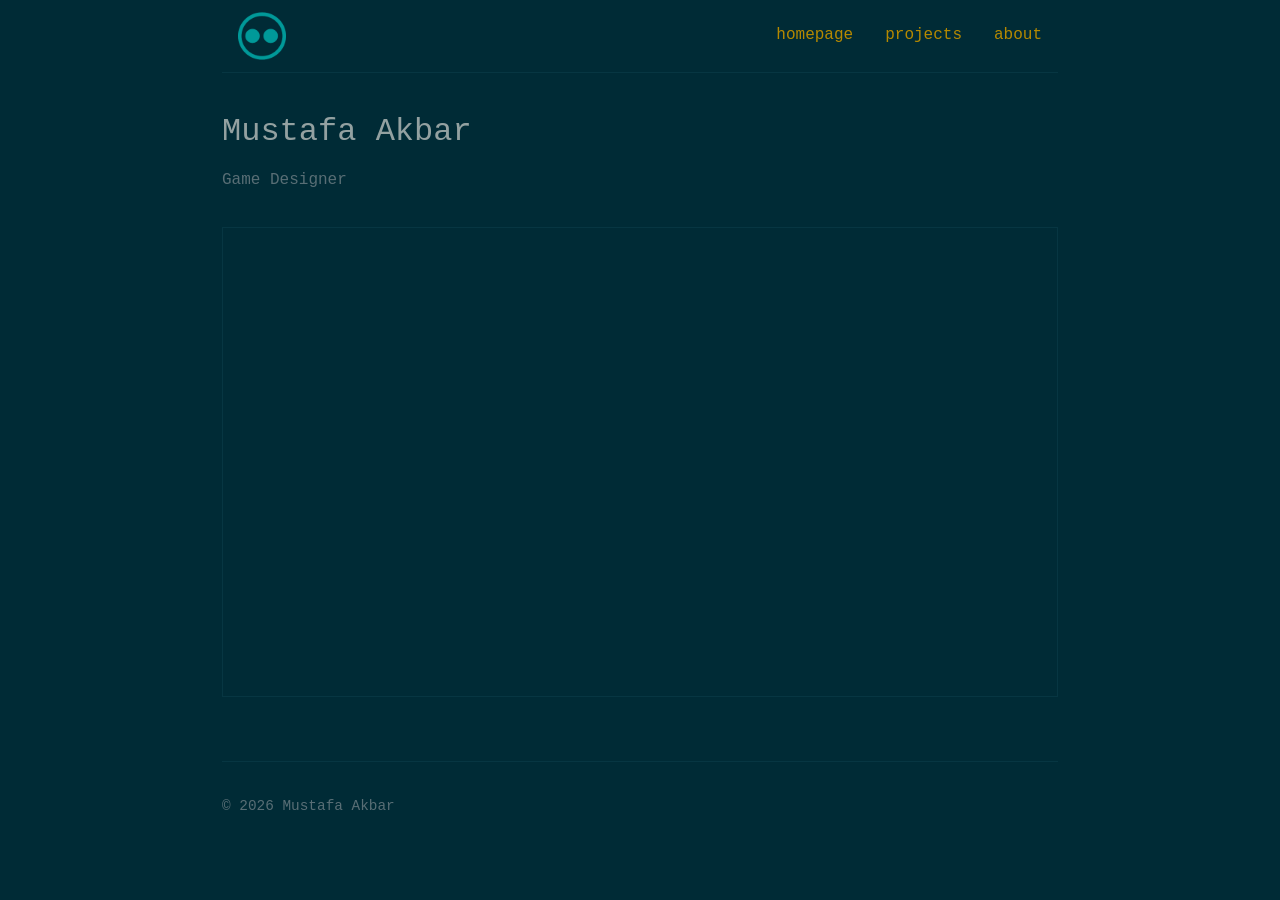
==== commit cc0fe039: "copied over files" ====
--- a/index.html
+++ b/index.html
@@ -1,43 +1,43 @@
-<!DOCTYPE html>
-<html lang="en">
-<head>
-<meta charset="UTF-8">
-<meta name="viewport" content="width=device-width, initial-scale=1.0">
-<title>Home</title>
-<link rel="stylesheet" href="css/style.css">
-</head>
-<body>
-
-<nav>
-    <div class="nav-logo"></div>
-    <div class="nav-links">
-        <a href="index.html" class="active">homepage</a>
-        <a href="projects.html">projects</a>
-        <a href="about.html">about</a>
-    </div>
-</nav>
-
-<header>
-    <h1>Mustafa Akbar</h1>
-    <p class="subtitle">Game Designer</p>
-</header>
-
-<div class="video-container">
-    <iframe
-        src="https://www.youtube-nocookie.com/embed/ScMzIvxBSi4?autoplay=1&mute=1&playsinline=1&controls=0&modestbranding=1&rel=0"
-        title="Showreel"
-        allow="autoplay; fullscreen; picture-in-picture"
-        allowfullscreen>
-    </iframe>
-</div>
-
-<footer>
-    © <span id="year"></span> Mustafa Akbar
-</footer>
-
-<script>
-document.getElementById("year").textContent = new Date().getFullYear();
-</script>
-
-</body>
+<!DOCTYPE html>
+<html lang="en">
+<head>
+<meta charset="UTF-8">
+<meta name="viewport" content="width=device-width, initial-scale=1.0">
+<title>Home | Mustafa Akbar</title>
+<link rel="stylesheet" href="css/style.css">
+<link rel="icon" type="image/x-icon" href="/images/favicon.ico">
+</head>
+<body>
+
+<nav>
+    <div class="nav-logo"></div>
+    <div class="nav-links">
+        <a href="index.html" class="active">homepage</a>
+        <a href="projects.html">projects</a>
+        <a href="about.html">about</a>
+    </div>
+</nav>
+
+<header>
+    <h1>Mustafa Akbar</h1>
+    <p class="subtitle">Game Designer</p>
+</header>
+
+<!-- src="https://www.youtube-nocookie.com/embed/ScMzIvxBSi4?autoplay=1&mute=1&playsinline=1&controls=0&modestbranding=1&rel=0"-->
+
+<div class="video-container">
+    <iframe
+    src="https://www.youtube-nocookie.com/embed/xcbQzDCbr6g?si=GJ0fyuXgSL8s6NCU" title="YouTube video player" frameborder="0" allow="accelerometer; autoplay; clipboard-write; encrypted-media; gyroscope; web-share" referrerpolicy="strict-origin-when-cross-origin" allowfullscreen>
+    </iframe>
+</div>
+
+<footer>
+    © <span id="year"></span> Mustafa Akbar
+</footer>
+
+<script>
+document.getElementById("year").textContent = new Date().getFullYear();
+</script>
+
+</body>
 </html>
--- a/css/style.css
+++ b/css/style.css
@@ -0,0 +1,306 @@
+:root {
+    --base03: #002b36;
+    --base02: #073642;
+    --base01: #586e75;
+    --base00: #657b83;
+    --base0: #839496;
+    --base1: #93a1a1;
+
+    --yellow: #b58900;
+    --teal: #008080;
+    --red: #dc322f;
+    --magenta: #d33682;
+    --cyan: #2aa198;
+}
+
+* {
+    margin: 0;
+    padding: 0;
+    box-sizing: border-box;
+}
+
+html {
+    scroll-behavior: smooth;
+}
+
+body {
+    background: var(--base03);
+    color: var(--base0);
+    font-family: Consolas, "Liberation Mono", Menlo, monospace;
+    line-height: 1.7;
+    max-width: 900px;
+    margin: 0 auto;
+    padding: 0 2rem 2rem 2rem;
+}
+
+::selection {
+    background: var(--base02);
+}
+
+a {
+    color: var(--yellow);
+    text-decoration: none;
+    transition: color 0.15s ease;
+}
+
+a:hover {
+    color: var(--teal);
+}
+
+a.active {
+    color: var(--teal);
+}
+
+h1, h2, h3 {
+    font-weight: normal;
+    color: var(--base1);
+}
+
+h1 { margin-bottom: 0.5rem; }
+.subtitle { color: var(--base01); }
+p { margin-bottom: 1rem; }
+
+/* ==========================
+   PAGE CONTENT WRAPPER
+========================== */
+
+.page-content {
+    padding: 0 2rem; /* consistent horizontal spacing for all pages */
+}
+
+/* ==========================
+   NAVBAR
+========================== */
+
+nav {
+    position: sticky;
+    top: 0;
+    background: var(--base03);
+    display: flex;
+    align-items: center;
+    justify-content: space-between;
+    padding: 0.75rem 1rem;
+    border-bottom: 1px solid var(--base02);
+    margin-bottom: 2rem;
+    z-index: 100;
+
+    flex-wrap: wrap;
+}
+
+.nav-logo {
+    width: 48px;
+    height: 48px;
+    background: url('../images/icon.png') no-repeat center center;
+    background-size: contain;
+    flex-shrink: 0;
+}
+
+.nav-links {
+    display: flex;
+    gap: 2rem;
+    flex-wrap: wrap;
+}
+
+.nav-links a {
+    color: var(--yellow);
+}
+
+.nav-links a:hover {
+    color: var(--teal);
+}
+
+/* ==========================
+   HOMEPAGE
+========================== */
+
+header {
+    margin-bottom: 2rem;
+}
+
+.video-container {
+    width: 100%;
+    aspect-ratio: 16 / 9;
+    margin-top: 2rem;
+}
+
+.video-container iframe,
+.video-container video {
+    width: 100%;
+    height: 100%;
+    border: 1px solid var(--base02);
+    display: block;
+}
+
+/* ==========================
+   PROJECT LIST
+========================== */
+
+.project-list { display: flex; flex-direction: column; }
+
+.project-card {
+    display: grid;
+    grid-template-columns: 1fr 200px;
+    gap: 2rem;
+    padding: 2rem;  /* internal padding */
+    border-bottom: 1px solid var(--base02);
+    text-decoration: none;
+    transition: background 0.15s ease;
+}
+
+.project-card:hover { background: rgba(7, 54, 66, 0.35); }
+
+.project-card:hover h2::before { content: "> "; color: var(--teal); }
+
+.project-date { color: var(--base01); margin-bottom: 0.5rem; }
+.project-card h2 { margin-bottom: 0.5rem; }
+
+.project-image {
+    width: 200px;
+    height: 130px;
+    border: 1px solid var(--base02);
+    overflow: hidden;
+    background: var(--base02);
+}
+
+.project-image img {
+    width: 100%;
+    height: 100%;
+    object-fit: cover;
+    filter: grayscale(25%);
+    transition: filter 0.2s ease;
+}
+
+.project-card:hover .project-image img { filter: grayscale(0%); }
+
+/* ==========================
+   PROJECT META (DATE + TAGS)
+========================== */
+
+.project-meta {
+    display: flex;
+    justify-content: space-between;
+    align-items: baseline;
+    gap: 1rem;
+    margin-bottom: 0.5rem;
+}
+
+.project-date,
+.project-tags {
+    color: var(--base01);
+    font-size: 0.85rem;
+    margin: 0;
+}
+
+.project-tags {
+    text-align: right;
+    white-space: nowrap;
+    overflow: hidden;
+    text-overflow: ellipsis;
+}
+
+.project-detail .project-meta {
+    justify-content: flex-start;
+    gap: 1.5rem;
+}
+
+/* ==========================
+   PROJECT PAGE
+========================== */
+
+.project-detail { margin-top: 2rem; }
+
+.project-layout {
+    display: grid;
+    grid-template-columns: minmax(0,1fr) 380px;
+    gap: 3rem;
+    margin-top: 2rem;
+}
+
+.project-main { min-width: 0; }
+
+.project-sidebar {
+    display: flex;
+    flex-direction: column;
+    gap: 1rem;
+    position: sticky;
+    top: 100px;
+    align-self: start;
+}
+
+.project-sidebar iframe, .project-sidebar img {
+    width: 100%;
+    border: 1px solid var(--base02);
+}
+
+.project-sidebar iframe { aspect-ratio: 16/9; }
+
+/* ==========================
+   LINKS
+========================== */
+
+.back-link {
+    display: inline-block;
+    margin-top: 2rem;
+    color: var(--yellow);
+}
+
+.back-link::before {
+    content: "< ";
+    color: var(--teal);
+}
+
+.back-link:hover { color: var(--teal); }
+
+/* ==========================
+   ABOUT
+========================== */
+
+.about-links { margin-top: 2rem; }
+.about-links a { display: block; margin-bottom: 0.5rem; }
+
+/* ==========================
+   FOOTER
+========================== */
+
+footer {
+    margin-top: 4rem;
+    padding-top: 2rem;
+    border-top: 1px solid var(--base02);
+    color: var(--base01);
+    font-size: 0.9rem;
+}
+
+/* ==========================
+   MOBILE
+========================== */
+
+@media (max-width: 900px) {
+    body {
+        padding-left: 1rem;
+        padding-right: 1rem;
+    }
+
+    .project-card {
+        grid-template-columns: 1fr;
+    }
+
+    .project-image {
+        width: 100%;
+        height: 200px;
+    }
+
+    .project-layout {
+        grid-template-columns: 1fr;
+    }
+
+    .project-sidebar {
+        position: static;
+    }
+
+    nav {
+        flex-direction: row;
+        align-items: center;
+        justify-content: space-between;
+        gap: 1rem;
+    }
+}
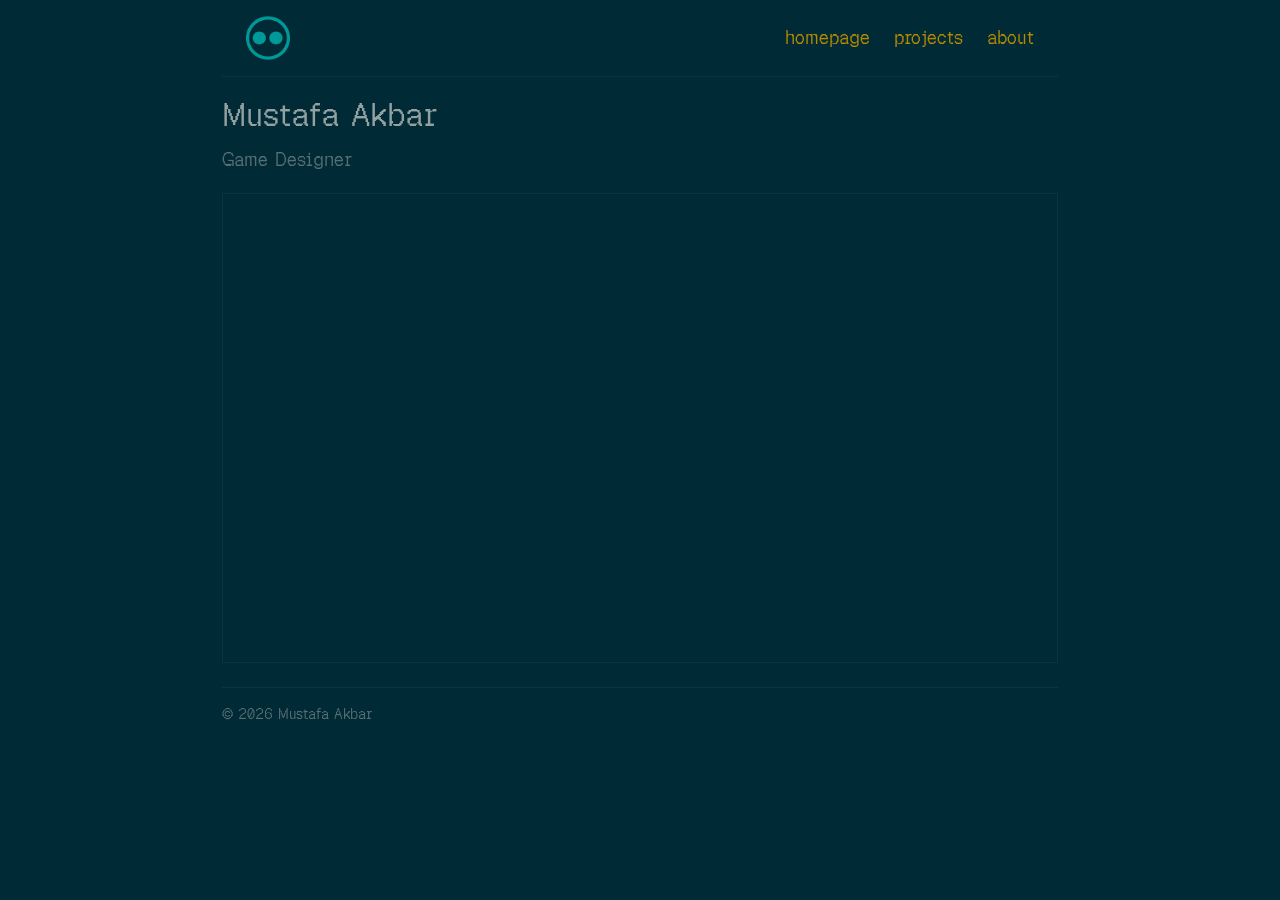
==== commit 8014c15a: "changed font, padding, text size" ====
--- a/index.html
+++ b/index.html
@@ -3,7 +3,7 @@
 <head>
 <meta charset="UTF-8">
 <meta name="viewport" content="width=device-width, initial-scale=1.0">
-<title>Home | Mustafa Akbar</title>
+<title>Home</title>
 <link rel="stylesheet" href="css/style.css">
 <link rel="icon" type="image/x-icon" href="/images/favicon.ico">
 </head>
@@ -18,17 +18,22 @@
     </div>
 </nav>
 
-<header>
-    <h1>Mustafa Akbar</h1>
-    <p class="subtitle">Game Designer</p>
-</header>
+<div class="home">
+    <header>
+        <h1>Mustafa Akbar</h1>
+        <p class="subtitle">Game Designer</p>
+    </header>
 
-<!-- src="https://www.youtube-nocookie.com/embed/ScMzIvxBSi4?autoplay=1&mute=1&playsinline=1&controls=0&modestbranding=1&rel=0"-->
-
-<div class="video-container">
-    <iframe
-    src="https://www.youtube-nocookie.com/embed/xcbQzDCbr6g?si=GJ0fyuXgSL8s6NCU" title="YouTube video player" frameborder="0" allow="accelerometer; autoplay; clipboard-write; encrypted-media; gyroscope; web-share" referrerpolicy="strict-origin-when-cross-origin" allowfullscreen>
-    </iframe>
+    <div class="video-container">
+        <iframe
+            src="https://www.youtube-nocookie.com/embed/xcbQzDCbr6g?si=GJ0fyuXgSL8s6NCU"
+            title="YouTube video player"
+            frameborder="0"
+            allow="accelerometer; autoplay; clipboard-write; encrypted-media; gyroscope; web-share"
+            referrerpolicy="strict-origin-when-cross-origin"
+            allowfullscreen>
+        </iframe>
+    </div>
 </div>
 
 <footer>
--- a/css/style.css
+++ b/css/style.css
@@ -1,3 +1,10 @@
+@font-face {
+    font-family: "Geist Pixel";
+    src: url("../fonts/GeistPixel-Square.woff2") format("woff2");
+    font-weight: 400;
+    font-style: normal;
+}
+
 :root {
     --base03: #002b36;
     --base02: #073642;
@@ -26,11 +33,17 @@
 body {
     background: var(--base03);
     color: var(--base0);
-    font-family: Consolas, "Liberation Mono", Menlo, monospace;
-    line-height: 1.7;
+    font-family: "Geist Pixel", monospace;
+
+    /* slightly increased for clarity without losing pixel feel */
+    font-size: 18px;
+    line-height: 1.55;
+
     max-width: 900px;
     margin: 0 auto;
-    padding: 0 2rem 2rem 2rem;
+
+    /* reduced vertical padding to help homepage fit */
+    padding: 0 2rem 1.5rem 2rem;
 }
 
 ::selection {
@@ -56,40 +69,47 @@
     color: var(--base1);
 }
 
-h1 { margin-bottom: 0.5rem; }
-.subtitle { color: var(--base01); }
-p { margin-bottom: 1rem; }
-
-/* ==========================
-   PAGE CONTENT WRAPPER
-========================== */
-
+/* tighter heading spacing for above-the-fold layout */
+h1 { margin-bottom: 0.4rem; font-size: 2rem; }
+h2 { font-size: 1.4rem; }
+h3 { font-size: 1.1rem; }
+
+.subtitle {
+    color: var(--base01);
+}
+
+p {
+    margin-bottom: 0.9rem;
+}
+
+/* PAGE CONTENT WRAPPER */
 .page-content {
-    padding: 0 2rem; /* consistent horizontal spacing for all pages */
-}
-
-/* ==========================
-   NAVBAR
-========================== */
-
+    padding: 0 1.5rem;
+}
+
+/* NAVBAR */
 nav {
     position: sticky;
     top: 0;
     background: var(--base03);
+
     display: flex;
     align-items: center;
     justify-content: space-between;
-    padding: 0.75rem 1rem;
+
+    /* reduced height so homepage fits better */
+    padding: 1rem 1.5rem;
+
     border-bottom: 1px solid var(--base02);
-    margin-bottom: 2rem;
+    margin-bottom: 0.8rem;
+
     z-index: 100;
-
     flex-wrap: wrap;
 }
 
 .nav-logo {
-    width: 48px;
-    height: 48px;
+    width: 44px;
+    height: 44px;
     background: url('../images/icon.png') no-repeat center center;
     background-size: contain;
     flex-shrink: 0;
@@ -97,7 +117,7 @@
 
 .nav-links {
     display: flex;
-    gap: 2rem;
+    gap: 1.5rem;
     flex-wrap: wrap;
 }
 
@@ -109,18 +129,18 @@
     color: var(--teal);
 }
 
-/* ==========================
-   HOMEPAGE
-========================== */
-
+/* HOMEPAGE */
 header {
-    margin-bottom: 2rem;
-}
-
+    margin-bottom: 1.2rem;
+}
+
+/* key fix: prevents video pushing content too far down */
 .video-container {
     width: 100%;
     aspect-ratio: 16 / 9;
-    margin-top: 2rem;
+
+    /* reduced spacing */
+    margin-top: 1rem;
 }
 
 .video-container iframe,
@@ -131,29 +151,43 @@
     display: block;
 }
 
-/* ==========================
-   PROJECT LIST
-========================== */
-
-.project-list { display: flex; flex-direction: column; }
+/* PROJECT LIST */
+.project-list {
+    display: flex;
+    flex-direction: column;
+}
 
 .project-card {
     display: grid;
     grid-template-columns: 1fr 200px;
     gap: 2rem;
-    padding: 2rem;  /* internal padding */
+
+    padding: 1.6rem;
+
     border-bottom: 1px solid var(--base02);
     text-decoration: none;
     transition: background 0.15s ease;
 }
 
-.project-card:hover { background: rgba(7, 54, 66, 0.35); }
-
-.project-card:hover h2::before { content: "> "; color: var(--teal); }
-
-.project-date { color: var(--base01); margin-bottom: 0.5rem; }
-.project-card h2 { margin-bottom: 0.5rem; }
-
+.project-card:hover {
+    background: rgba(7, 54, 66, 0.35);
+}
+
+.project-card:hover h2::before {
+    content: "> ";
+    color: var(--teal);
+}
+
+.project-date {
+    color: var(--base01);
+    margin-bottom: 0.5rem;
+}
+
+.project-card h2 {
+    margin-bottom: 0.4rem;
+}
+
+/* PROJECT IMAGE */
 .project-image {
     width: 200px;
     height: 130px;
@@ -170,12 +204,11 @@
     transition: filter 0.2s ease;
 }
 
-.project-card:hover .project-image img { filter: grayscale(0%); }
-
-/* ==========================
-   PROJECT META (DATE + TAGS)
-========================== */
-
+.project-card:hover .project-image img {
+    filter: grayscale(0%);
+}
+
+/* PROJECT META */
 .project-meta {
     display: flex;
     justify-content: space-between;
@@ -203,44 +236,45 @@
     gap: 1.5rem;
 }
 
-/* ==========================
-   PROJECT PAGE
-========================== */
-
-.project-detail { margin-top: 2rem; }
+/* PROJECT PAGE */
+.project-detail {
+    margin-top: 1.5rem;
+}
 
 .project-layout {
     display: grid;
     grid-template-columns: minmax(0,1fr) 380px;
-    gap: 3rem;
-    margin-top: 2rem;
-}
-
-.project-main { min-width: 0; }
+    gap: 2.5rem;
+    margin-top: 1.5rem;
+}
+
+.project-main {
+    min-width: 0;
+}
 
 .project-sidebar {
     display: flex;
     flex-direction: column;
     gap: 1rem;
     position: sticky;
-    top: 100px;
+    top: 90px;
     align-self: start;
 }
 
-.project-sidebar iframe, .project-sidebar img {
+.project-sidebar iframe,
+.project-sidebar img {
     width: 100%;
     border: 1px solid var(--base02);
 }
 
-.project-sidebar iframe { aspect-ratio: 16/9; }
-
-/* ==========================
-   LINKS
-========================== */
-
+.project-sidebar iframe {
+    aspect-ratio: 16/9;
+}
+
+/* LINKS */
 .back-link {
     display: inline-block;
-    margin-top: 2rem;
+    margin-top: 1.5rem;
     color: var(--yellow);
 }
 
@@ -249,31 +283,37 @@
     color: var(--teal);
 }
 
-.back-link:hover { color: var(--teal); }
-
-/* ==========================
-   ABOUT
-========================== */
-
-.about-links { margin-top: 2rem; }
-.about-links a { display: block; margin-bottom: 0.5rem; }
-
-/* ==========================
-   FOOTER
-========================== */
-
+.back-link:hover {
+    color: var(--teal);
+}
+
+/* ABOUT */
+.about-links {
+    margin-top: 1.5rem;
+}
+
+.about-links a {
+    display: block;
+    width: fit-content;
+    margin-bottom: 0.4rem;
+    color: var(--yellow);
+    text-decoration: none;
+}
+
+.about-links a:hover {
+    color: var(--teal);
+}
+
+/* FOOTER */
 footer {
-    margin-top: 4rem;
-    padding-top: 2rem;
+    margin-top: 1.5rem;
+    padding-top: 1rem;
     border-top: 1px solid var(--base02);
     color: var(--base01);
-    font-size: 0.9rem;
-}
-
-/* ==========================
-   MOBILE
-========================== */
-
+    font-size: 0.85rem;
+}
+
+/* MOBILE */
 @media (max-width: 900px) {
     body {
         padding-left: 1rem;
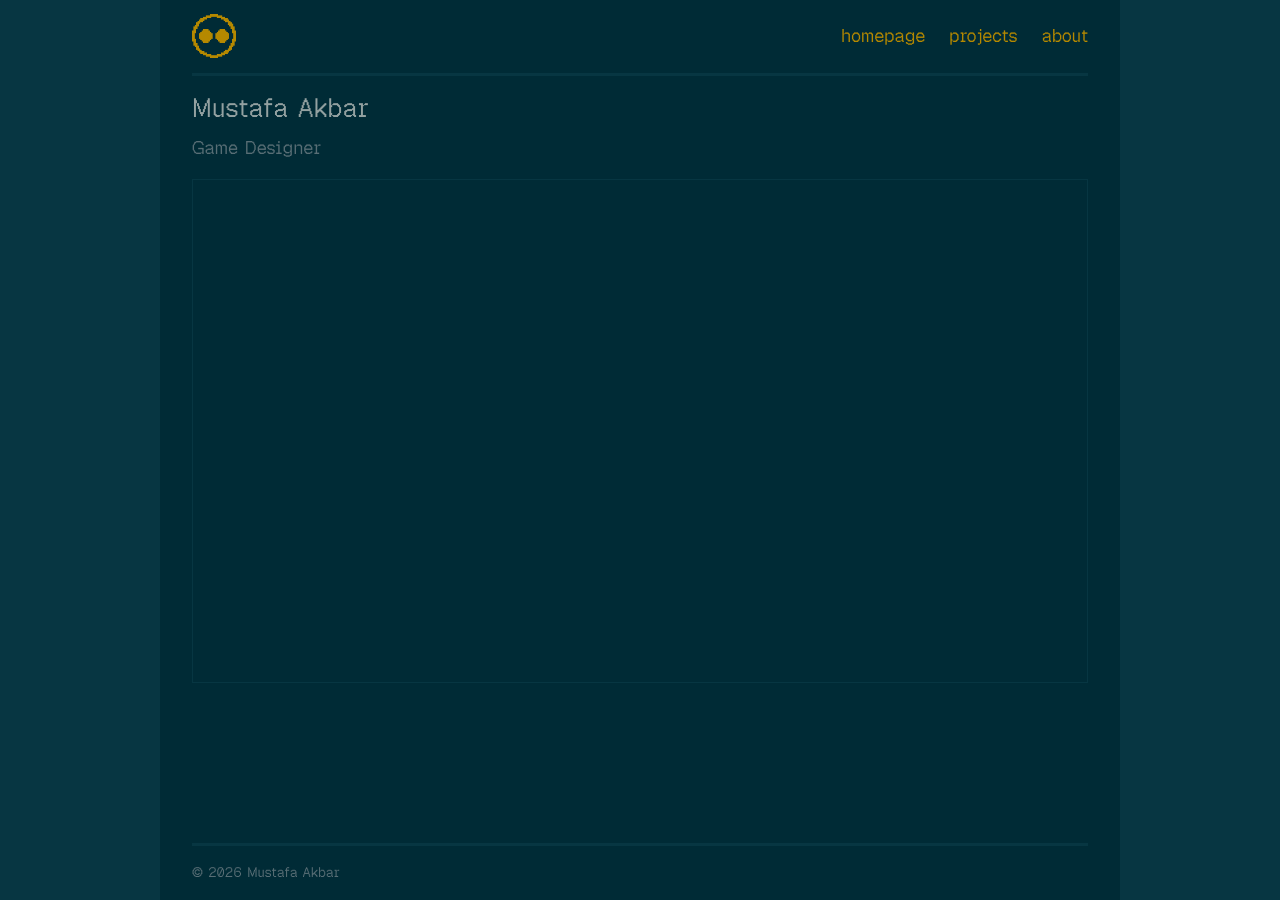
==== commit f737f3bc: "refined layout, added light / dark mode toggle" ====
--- a/index.html
+++ b/index.html
@@ -10,13 +10,35 @@
 <body>
 
 <nav>
-    <div class="nav-logo"></div>
+    <div class="nav-logo" id="themeToggle" title="Toggle theme"></div>
+
     <div class="nav-links">
-        <a href="index.html" class="active">homepage</a>
-        <a href="projects.html">projects</a>
-        <a href="about.html">about</a>
+        <a href="../index.html" class="active">homepage</a>
+        <a href="../projects.html">projects</a>
+        <a href="../about.html">about</a>
     </div>
 </nav>
+
+<script>
+(() => {
+    const root = document.documentElement;
+    const toggle = document.getElementById("themeToggle");
+
+    if (localStorage.getItem("theme") === "light") {
+        root.setAttribute("data-theme", "light");
+    }
+
+    toggle.addEventListener("click", () => {
+        if (root.getAttribute("data-theme") === "light") {
+            root.removeAttribute("data-theme");
+            localStorage.removeItem("theme");
+        } else {
+            root.setAttribute("data-theme", "light");
+            localStorage.setItem("theme", "light");
+        }
+    });
+})();
+</script>
 
 <div class="home">
     <header>
--- a/css/style.css
+++ b/css/style.css
@@ -5,21 +5,45 @@
     font-style: normal;
 }
 
+/* default dark theme */
 :root {
     --base03: #002b36;
     --base02: #073642;
     --base01: #586e75;
     --base00: #657b83;
-    --base0: #839496;
-    --base1: #93a1a1;
-
-    --yellow: #b58900;
-    --teal: #008080;
-    --red: #dc322f;
+    --base0:  #839496;
+    --base1:  #93a1a1;
+
+    --yellow:  #b58900;
+    --orange:  #cb4b16;
+    --red:     #dc322f;
     --magenta: #d33682;
-    --cyan: #2aa198;
-}
-
+    --violet:  #6c71c4;
+    --blue:    #268bd2;
+    --cyan:    #2aa198;
+    --green:   #859900;
+}
+
+/* light theme override */
+html[data-theme="light"] {
+    --base03: #fdf6e3;
+    --base02: #eee8d5;
+    --base01: #93a1a1;
+    --base00: #839496;
+    --base0:  #657b83;
+    --base1:  #586e75;
+
+    --yellow:  #b58900; 
+    --orange:  #cb4b16;
+    --red:     #dc322f;
+    --magenta: #d33682;
+    --violet:  #6c71c4;
+    --blue:    #268bd2;
+    --cyan:    #2aa198;
+    --green:   #859900;
+}
+
+/* reset */
 * {
     margin: 0;
     padding: 0;
@@ -28,91 +52,169 @@
 
 html {
     scroll-behavior: smooth;
+    background: var(--base02);
 }
 
 body {
     background: var(--base03);
     color: var(--base0);
+
     font-family: "Geist Pixel", monospace;
-
-    /* slightly increased for clarity without losing pixel feel */
     font-size: 18px;
-    line-height: 1.55;
-
-    max-width: 900px;
+    line-height: 1.65;
+
+    max-width: 960px;
+    min-height: 100vh;
+
     margin: 0 auto;
-
-    /* reduced vertical padding to help homepage fit */
-    padding: 0 2rem 1.5rem 2rem;
+    padding: 0 2rem 0.5rem;
+
+    display: flex;
+    flex-direction: column;
+
+    text-rendering: geometricPrecision;
+    -webkit-font-smoothing: none;
+    -moz-osx-font-smoothing: auto;
+}
+
+p {
+    margin-bottom: 1rem;
+}
+
+.project-layout p {
+    margin-bottom: 1rem;
+}
+
+.project-layout h2,
+.project-layout h3 {
+    margin-top: 1.5rem;
+    margin-bottom: 0.75rem;
+}
+
+nav,
+footer,
+.project-card,
+.project-image,
+.video-container iframe,
+.video-container video {
+    border-radius: 0;
 }
 
 ::selection {
     background: var(--base02);
 }
 
+/* links? idk man what the fuck did i do */
+
+.nav-links a,
+.nav-links a:visited,
+.nav-links a:focus,
+.nav-links a:active,
+.nav-links a.active {
+    background: transparent !important;
+    outline: none !important;
+    box-shadow: none !important;
+}
+
+.nav-links a:focus-visible {
+    outline: none !important;
+    box-shadow: none !important;
+}
+
+.nav-links a {
+    -webkit-tap-highlight-color: transparent;
+}
+
 a {
-    color: var(--yellow);
     text-decoration: none;
     transition: color 0.15s ease;
 }
 
-a:hover {
-    color: var(--teal);
-}
-
-a.active {
-    color: var(--teal);
-}
-
-h1, h2, h3 {
-    font-weight: normal;
-    color: var(--base1);
-}
-
-/* tighter heading spacing for above-the-fold layout */
-h1 { margin-bottom: 0.4rem; font-size: 2rem; }
-h2 { font-size: 1.4rem; }
-h3 { font-size: 1.1rem; }
-
-.subtitle {
-    color: var(--base01);
-}
-
-p {
-    margin-bottom: 0.9rem;
-}
-
-/* PAGE CONTENT WRAPPER */
-.page-content {
-    padding: 0 1.5rem;
-}
-
-/* NAVBAR */
+a:focus,
+a:active {
+    outline: none;
+}
+
+.nav-logo,
+.nav-logo:focus,
+.nav-logo:active {
+    outline: none;
+}
+
+/* dark mode */
+html:not([data-theme="light"]) a,
+html:not([data-theme="light"]) .nav-links a,
+html:not([data-theme="light"]) .about-links a,
+html:not([data-theme="light"]) .back-link {
+    color: var(--yellow);
+}
+
+html:not([data-theme="light"]) a:hover,
+html:not([data-theme="light"]) .nav-links a:hover,
+html:not([data-theme="light"]) .about-links a:hover,
+html:not([data-theme="light"]) .back-link:hover {
+    color: var(--cyan);
+}
+
+/* light mode */
+
+html[data-theme="light"] a,
+html[data-theme="light"] .nav-links a,
+html[data-theme="light"] .about-links a,
+html[data-theme="light"] .back-link {
+    color: var(--red);
+}
+
+html[data-theme="light"] a:hover,
+html[data-theme="light"] .nav-links a:hover,
+html[data-theme="light"] .about-links a:hover,
+html[data-theme="light"] .back-link:hover {
+    color: var(--cyan);
+}
+
+/* layout */
 nav {
     position: sticky;
     top: 0;
+    z-index: 100;
+
     background: var(--base03);
 
     display: flex;
     align-items: center;
     justify-content: space-between;
 
-    /* reduced height so homepage fits better */
-    padding: 1rem 1.5rem;
-
-    border-bottom: 1px solid var(--base02);
-    margin-bottom: 0.8rem;
-
-    z-index: 100;
-    flex-wrap: wrap;
+    padding: 0.9rem 0;
+
+    border-bottom: 3px solid var(--base02);
+
+    margin-bottom: 1rem;
 }
 
 .nav-logo {
     width: 44px;
     height: 44px;
-    background: url('../images/icon.png') no-repeat center center;
+    background-repeat: no-repeat;
+    background-position: center;
     background-size: contain;
-    flex-shrink: 0;
+    cursor: pointer;
+    transition: opacity 0.12s ease;
+    outline: none;
+}
+
+/* dark default */
+html:not([data-theme="light"]) .nav-logo {
+    background-image: url("../images/iconDark.png");
+}
+
+/* light theme */
+html[data-theme="light"] .nav-logo {
+    background-image: url("../images/iconLight.png");
+}
+
+/* hover overrides theme */
+.nav-logo:hover {
+    background-image: url("../images/iconHover.png") !important;
 }
 
 .nav-links {
@@ -121,26 +223,64 @@
     flex-wrap: wrap;
 }
 
-.nav-links a {
+/* about links - stacked on the about page */
+.about-links {
+    display: flex;
+    flex-direction: column;
+
+    gap: 0.6rem;
+    margin-top: 1.2rem;
+}
+
+.back-link::before {
+    content: "< ";
+}
+
+.back-link {
     color: var(--yellow);
 }
 
-.nav-links a:hover {
-    color: var(--teal);
-}
-
-/* HOMEPAGE */
+html[data-theme="light"] .back-link {
+    color: var(--red);
+}
+
+.back-link::before {
+    color: var(--cyan);
+}
+
+.back-link:hover {
+    color: var(--cyan);
+}
+
+/* homepage */
+.home {
+    display: flex;
+    flex-direction: column;
+    gap: 0rem;
+}
+
 header {
-    margin-bottom: 1.2rem;
-}
-
-/* key fix: prevents video pushing content too far down */
+    margin-bottom: 0;
+}
+
+h1 {
+    color: var(--base1);
+    font-size: 26px;
+    line-height: 1.3;
+    font-weight: normal;
+    margin-bottom: 0.5rem;
+}
+.subtitle {
+    color: var(--base01);
+    font-size: 18px;
+}
+
+/* video (homepage unchanged) */
 .video-container {
     width: 100%;
     aspect-ratio: 16 / 9;
-
-    /* reduced spacing */
-    margin-top: 1rem;
+    margin-top: 0;
+    display: block;
 }
 
 .video-container iframe,
@@ -148,10 +288,14 @@
     width: 100%;
     height: 100%;
     border: 1px solid var(--base02);
-    display: block;
-}
-
-/* PROJECT LIST */
+}
+
+iframe {
+    max-width: 100%;
+}
+
+/* PROJECT CARDS */
+
 .project-list {
     display: flex;
     flex-direction: column;
@@ -159,96 +303,82 @@
 
 .project-card {
     display: grid;
-    grid-template-columns: 1fr 200px;
+    grid-template-columns: 1fr minmax(180px, 28%);
     gap: 2rem;
 
-    padding: 1.6rem;
-
-    border-bottom: 1px solid var(--base02);
-    text-decoration: none;
-    transition: background 0.15s ease;
+    padding: 1.4rem;
+
+    border-bottom: 3px solid var(--base02);
+
+    transition: none;
+
+    isolation: isolate;
+
 }
 
 .project-card:hover {
-    background: rgba(7, 54, 66, 0.35);
-}
-
-.project-card:hover h2::before {
-    content: "> ";
-    color: var(--teal);
+    background: var(--base02);
+}
+
+.project-card h2 {
+    color: var(--base1);
+    margin-bottom: 0.6rem;
+    font-size: 20px;
+    line-height: 1.3;
+    font-weight: normal;
+}
+
+.project-meta {
+    display: flex;
+    justify-content: space-between;
+    align-items: center;
+    gap: 1rem;
+
+    margin-bottom: 0.6rem;
 }
 
 .project-date {
-    color: var(--base01);
-    margin-bottom: 0.5rem;
-}
-
-.project-card h2 {
-    margin-bottom: 0.4rem;
-}
-
-/* PROJECT IMAGE */
+    color: var(--base00);
+    font-size: 14px;
+    margin: 0;
+}
+
+.project-tags {
+    color: var(--base00);
+    font-size: 14px;
+    margin: 0;
+    text-align: right;
+}
+
+/* image */
 .project-image {
-    width: 200px;
-    height: 130px;
+    width: 100%;
+    max-width: 100%;
+    aspect-ratio: 20 / 13;
     border: 1px solid var(--base02);
     overflow: hidden;
-    background: var(--base02);
 }
 
 .project-image img {
     width: 100%;
     height: 100%;
     object-fit: cover;
-    filter: grayscale(25%);
-    transition: filter 0.2s ease;
-}
-
-.project-card:hover .project-image img {
-    filter: grayscale(0%);
-}
-
-/* PROJECT META */
-.project-meta {
-    display: flex;
-    justify-content: space-between;
-    align-items: baseline;
-    gap: 1rem;
-    margin-bottom: 0.5rem;
-}
-
-.project-date,
-.project-tags {
-    color: var(--base01);
-    font-size: 0.85rem;
-    margin: 0;
-}
-
-.project-tags {
-    text-align: right;
-    white-space: nowrap;
-    overflow: hidden;
-    text-overflow: ellipsis;
-}
-
-.project-detail .project-meta {
-    justify-content: flex-start;
-    gap: 1.5rem;
+}
+
+.project-card:hover .project-tags {
+    color: var(--base00);
 }
 
 /* PROJECT PAGE */
-.project-detail {
-    margin-top: 1.5rem;
-}
 
 .project-layout {
     display: grid;
-    grid-template-columns: minmax(0,1fr) 380px;
+    grid-template-columns: 1fr 1fr;
     gap: 2.5rem;
     margin-top: 1.5rem;
 }
 
-.project-main {
+.project-layout > * {
     min-width: 0;
 }
 
@@ -258,70 +388,85 @@
     gap: 1rem;
     position: sticky;
     top: 90px;
-    align-self: start;
+}
+
+.project-sidebar,
+.project-content {
+    min-width: 0;
 }
 
 .project-sidebar iframe,
 .project-sidebar img {
     width: 100%;
+    display: block;
     border: 1px solid var(--base02);
 }
 
 .project-sidebar iframe {
-    aspect-ratio: 16/9;
-}
-
-/* LINKS */
-.back-link {
-    display: inline-block;
-    margin-top: 1.5rem;
-    color: var(--yellow);
-}
-
-.back-link::before {
-    content: "< ";
-    color: var(--teal);
-}
-
-.back-link:hover {
-    color: var(--teal);
-}
-
-/* ABOUT */
-.about-links {
-    margin-top: 1.5rem;
-}
-
-.about-links a {
-    display: block;
-    width: fit-content;
-    margin-bottom: 0.4rem;
-    color: var(--yellow);
-    text-decoration: none;
-}
-
-.about-links a:hover {
-    color: var(--teal);
-}
-
-/* FOOTER */
+    aspect-ratio: 20 / 13;
+    height: auto;
+}
+
+.project-sidebar img {
+    height: auto;
+}
+
+/* footer */
 footer {
-    margin-top: 1.5rem;
+    margin-top: auto;
+
     padding-top: 1rem;
-    border-top: 1px solid var(--base02);
+    padding-bottom: 0.5rem;
+
+    border-top: 3px solid var(--base02);
+
     color: var(--base01);
     font-size: 0.85rem;
 }
 
-/* MOBILE */
+/* mobile */
+@media (max-width: 1100px) {
+
+    html {
+        background: var(--base03);
+    }
+}
+
 @media (max-width: 900px) {
+
+    body {
+        font-size: 16px;
+    }
+
+    .project-layout {
+        grid-template-columns: 1fr 1fr;
+        gap: 1.5rem;
+    }
+
+    .project-sidebar {
+        position: static;
+    }
+}
+
+@media (max-width: 600px) {
+
     body {
         padding-left: 1rem;
         padding-right: 1rem;
+        font-size: 15px;
+    }
+
+    h1 {
+        font-size: 1.4rem;
     }
 
     .project-card {
         grid-template-columns: 1fr;
+        gap: 1rem;
+    }
+
+    .project-card h2 {
+        font-size: 0.95rem;
     }
 
     .project-image {
@@ -329,18 +474,17 @@
         height: 200px;
     }
 
-    .project-layout {
-        grid-template-columns: 1fr;
-    }
-
-    .project-sidebar {
-        position: static;
-    }
-
     nav {
-        flex-direction: row;
-        align-items: center;
-        justify-content: space-between;
         gap: 1rem;
     }
+
+    .nav-links {
+        gap: 1rem;
+    }
+}
+
+.back-link {
+    display: inline-block;
+    margin-top: 2rem;
+    margin-bottom: 2rem;
 }
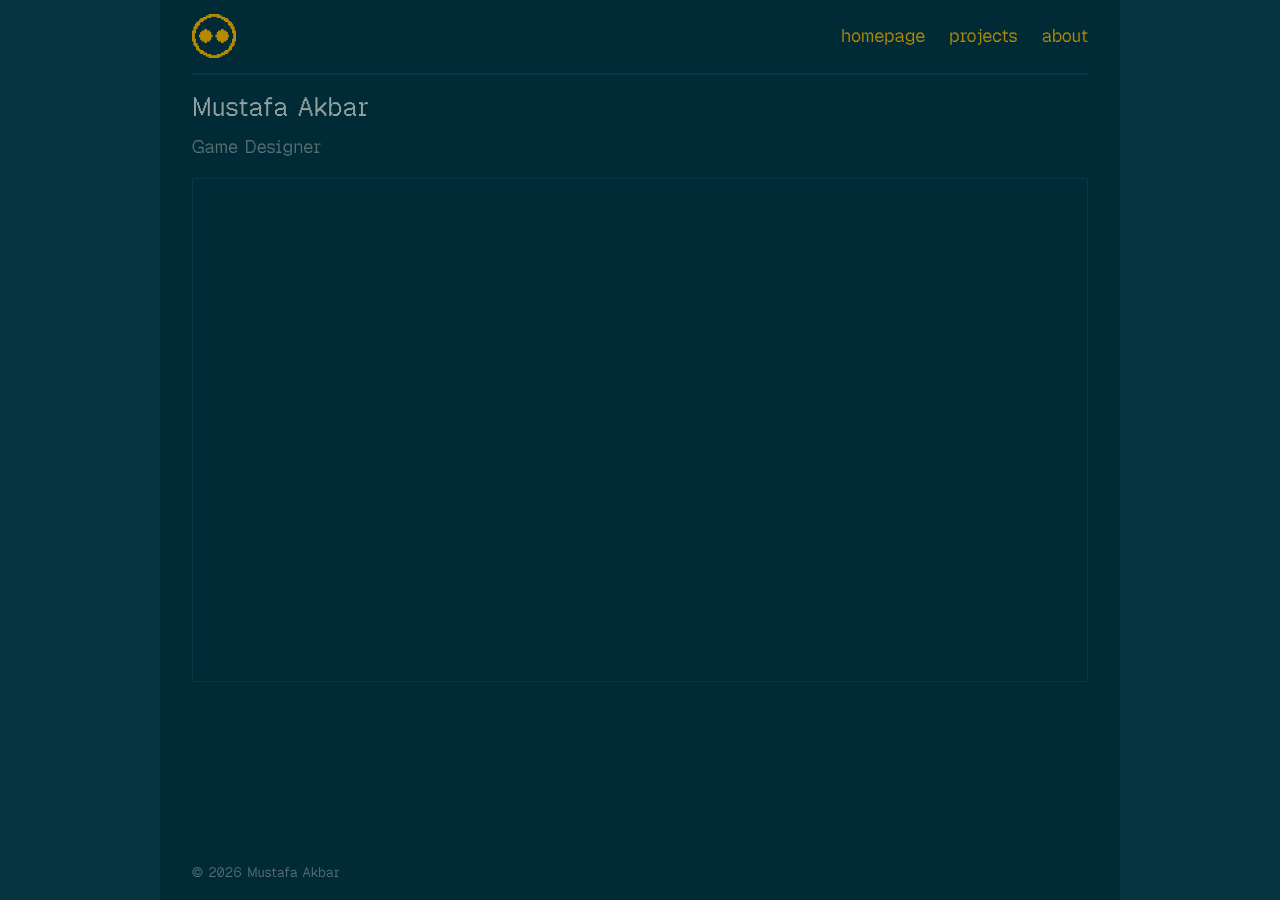
==== commit cca8a1cd: "added 2 new projects" ====
--- a/index.html
+++ b/index.html
@@ -5,7 +5,7 @@
 <meta name="viewport" content="width=device-width, initial-scale=1.0">
 <title>Home</title>
 <link rel="stylesheet" href="css/style.css">
-<link rel="icon" type="image/x-icon" href="/images/favicon.ico">
+<link rel="icon" type="image/x-icon" href="/files/favicon.ico">
 </head>
 <body>
 
--- a/css/style.css
+++ b/css/style.css
@@ -186,7 +186,7 @@
 
     padding: 0.9rem 0;
 
-    border-bottom: 3px solid var(--base02);
+    border-bottom: 2px solid var(--base02);
 
     margin-bottom: 1rem;
 }
@@ -204,17 +204,17 @@
 
 /* dark default */
 html:not([data-theme="light"]) .nav-logo {
-    background-image: url("../images/iconDark.png");
+    background-image: url("../files/iconDark.png");
 }
 
 /* light theme */
 html[data-theme="light"] .nav-logo {
-    background-image: url("../images/iconLight.png");
+    background-image: url("../files/iconLight.png");
 }
 
 /* hover overrides theme */
 .nav-logo:hover {
-    background-image: url("../images/iconHover.png") !important;
+    background-image: url("../files/iconHover.png") !important;
 }
 
 .nav-links {
@@ -288,6 +288,7 @@
     width: 100%;
     height: 100%;
     border: 1px solid var(--base02);
+    display: block;
 }
 
 iframe {
@@ -308,7 +309,7 @@
 
     padding: 1.4rem;
 
-    border-bottom: 3px solid var(--base02);
+    border-bottom: 2px solid var(--base02);
 
     transition: none;
 
@@ -350,11 +351,26 @@
     text-align: right;
 }
 
+.project-detail .project-meta {
+    display: flex;
+    flex-direction: column;
+    align-items: flex-start;
+    gap: 0.2rem;
+
+    margin-bottom: 1rem;
+}
+
+.project-detail .project-tags,
+.project-detail .project-date {
+    text-align: left;
+    margin: 0;
+}
+
 /* image */
 .project-image {
     width: 100%;
     max-width: 100%;
-    aspect-ratio: 20 / 13;
+    aspect-ratio: 16 / 9;
     border: 1px solid var(--base02);
     overflow: hidden;
 }
@@ -403,7 +419,7 @@
 }
 
 .project-sidebar iframe {
-    aspect-ratio: 20 / 13;
+    aspect-ratio: 16 / 9;
     height: auto;
 }
 
@@ -417,8 +433,6 @@
 
     padding-top: 1rem;
     padding-bottom: 0.5rem;
-
-    border-top: 3px solid var(--base02);
 
     color: var(--base01);
     font-size: 0.85rem;
@@ -474,6 +488,12 @@
         height: 200px;
     }
 
+    .project-layout {
+        display: flex;
+        flex-direction: column;
+        gap: 1.5rem;
+    }
+
     nav {
         gap: 1rem;
     }
@@ -487,4 +507,10 @@
     display: inline-block;
     margin-top: 2rem;
     margin-bottom: 2rem;
+}
+
+@media (hover: none) and (pointer: coarse) {
+    .nav-logo:hover {
+        background-image: inherit !important;
+    }
 }
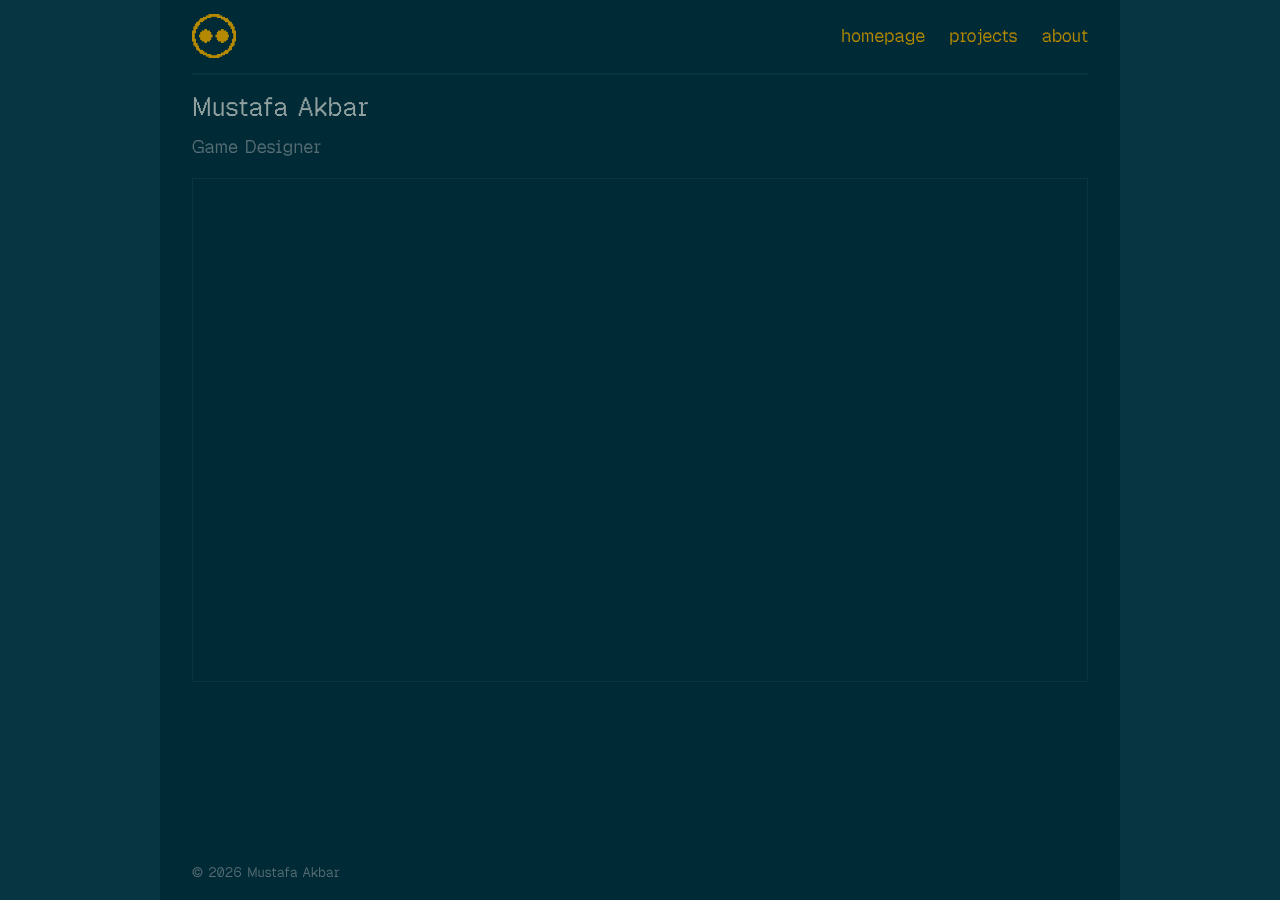
==== commit 63ce79e8: "cleaned up code" ====
--- a/index.html
+++ b/index.html
@@ -27,17 +27,19 @@
     if (localStorage.getItem("theme") === "light") {
         root.setAttribute("data-theme", "light");
     }
-
+ 
     toggle.addEventListener("click", () => {
         if (root.getAttribute("data-theme") === "light") {
             root.removeAttribute("data-theme");
             localStorage.removeItem("theme");
-        } else {
+        } 
+        
+        else {
             root.setAttribute("data-theme", "light");
             localStorage.setItem("theme", "light");
         }
-    });
-})();
+    })
+})()
 </script>
 
 <div class="home">
--- a/css/style.css
+++ b/css/style.css
@@ -204,17 +204,17 @@
 
 /* dark default */
 html:not([data-theme="light"]) .nav-logo {
-    background-image: url("../files/iconDark.png");
+    background-image: url("../files/iconDark.webp");
 }
 
 /* light theme */
 html[data-theme="light"] .nav-logo {
-    background-image: url("../files/iconLight.png");
+    background-image: url("../files/iconLight.webp");
 }
 
 /* hover overrides theme */
 .nav-logo:hover {
-    background-image: url("../files/iconHover.png") !important;
+    background-image: url("../files/iconHover.webp") !important;
 }
 
 .nav-links {
@@ -223,7 +223,7 @@
     flex-wrap: wrap;
 }
 
-/* about links - stacked on the about page */
+/* about links */
 .about-links {
     display: flex;
     flex-direction: column;
@@ -275,7 +275,7 @@
     font-size: 18px;
 }
 
-/* video (homepage unchanged) */
+/* video */
 .video-container {
     width: 100%;
     aspect-ratio: 16 / 9;
@@ -366,7 +366,7 @@
     margin: 0;
 }
 
-/* image */
+/* images */
 .project-image {
     width: 100%;
     max-width: 100%;
@@ -379,7 +379,22 @@
     width: 100%;
     height: 100%;
     object-fit: cover;
-}
+
+    /* darken image */
+
+    /*
+    filter: saturate(0.75) brightness(0.75);
+    transition: filter 0.2s ease;
+    */
+}
+
+/* reveal on hover*/
+
+/*
+.project-card:hover .project-image img {
+    filter: saturate(1) brightness(1);
+}
+*/
 
 .project-card:hover .project-tags {
     color: var(--base00);
